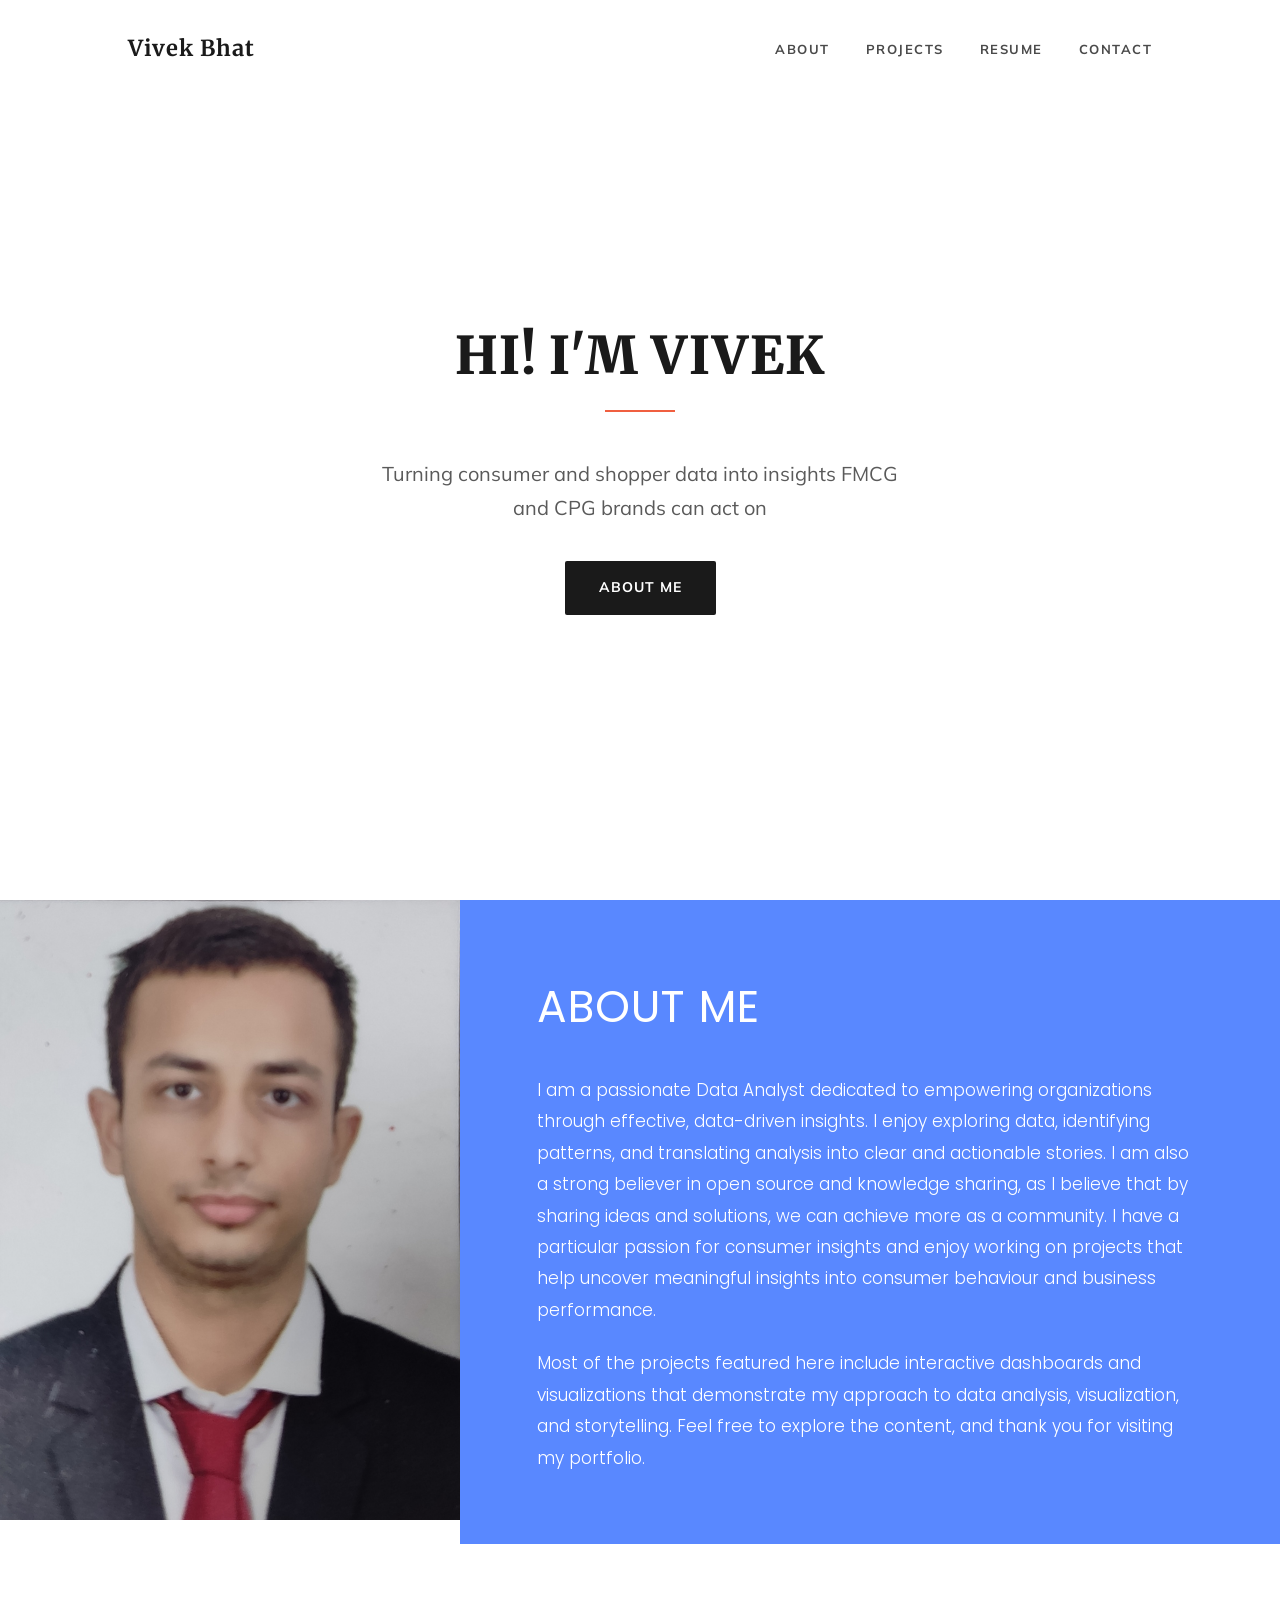
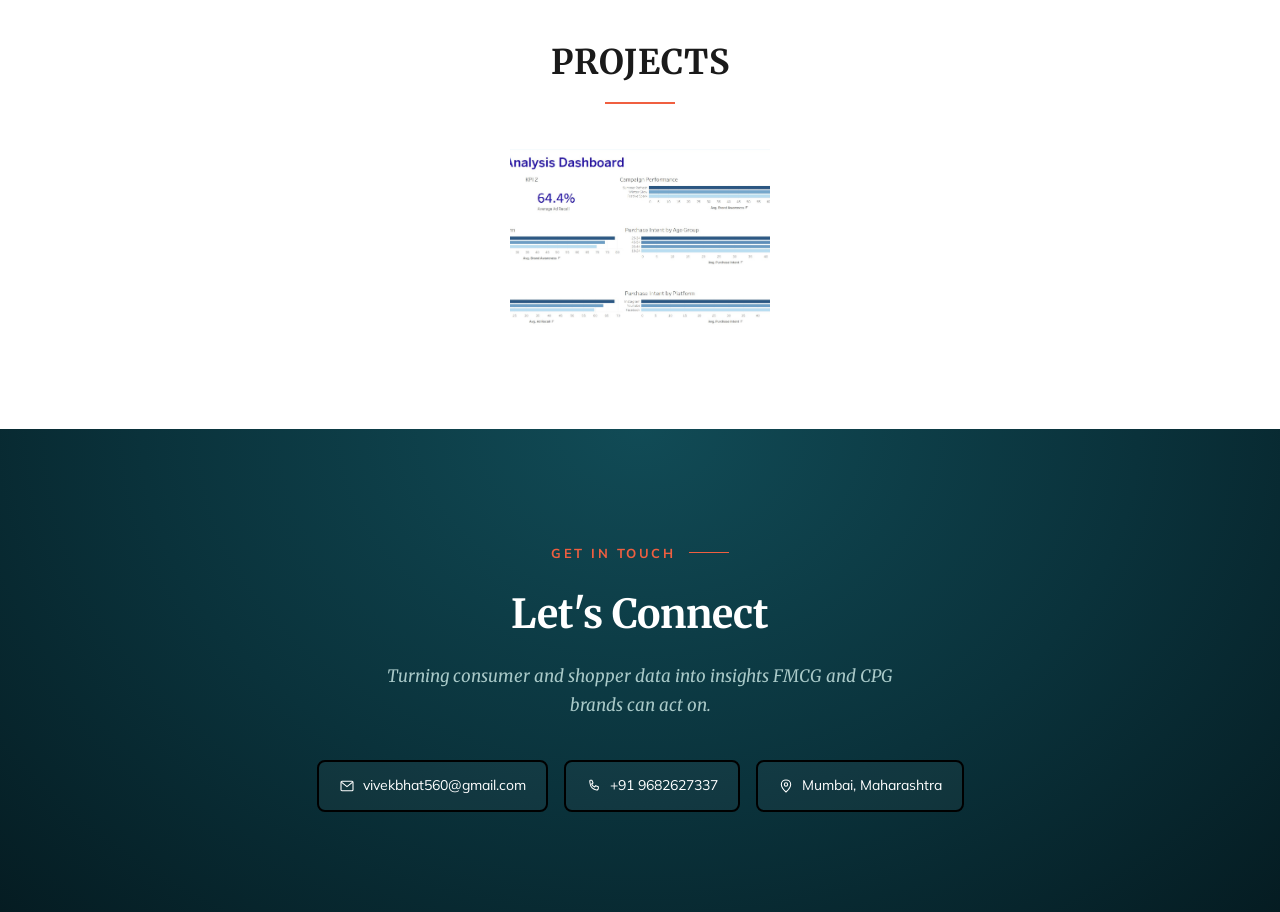
==== index.html @ b4aade39 "Add files via upload" ====
<!DOCTYPE html>
<html lang="en">
<head>
  <meta charset="UTF-8" />
  <meta name="viewport" content="width=device-width, initial-scale=1.0"/>
  <meta name="description" content="Vivek Bhat — Market Research & Consumer Insights Analyst portfolio. Shopper analytics, brand tracking and data storytelling for FMCG and CPG brands." />
  <title>Vivek Bhat | Portfolio</title>
  <link rel="stylesheet" href="style.css"/>
</head>
<body>

  <!-- PAGE 1: HERO (light) -->
  <header class="hero">
    <nav class="navbar">
        <div class="logo">Vivek Bhat</div>

        <ul class="nav-links">
            <li><a href="#about">About</a></li>
            <li><a href="#projects">Projects</a></li>
            <li><a href="Vivek_Bhat_CV.pdf" target="_blank">Resume</a></li>
            <li><a href="#contact">Contact</a></li>
        </ul>
    </nav>

    <div class="hero-content">

        <h1>HI! I'M VIVEK</h1>

        <hr class="divider hero-divider">

        <p class="description">
            Turning consumer and shopper data into insights FMCG and CPG brands can act on
        </p>

        <a href="#about" class="btn">
            About me
        </a>

    </div>

</header>

  <!-- PAGE 2: ABOUT (blue) -->
  <section id="about">
    <div class="about-container">
        <div class="about-photo">
            <img src="Images/Vivek.jpg" alt="Vivek Bhat">
        </div>
        <div class="about-text">
            <h2 class="about-heading">About me</h2>
            <p class="about-lead">
              I am a passionate Data Analyst dedicated to empowering organizations through effective, data-driven insights. I enjoy exploring data, identifying patterns, and translating analysis into clear and actionable stories. I am also a strong believer in open source and knowledge sharing, as I believe that by sharing ideas and solutions, we can achieve more as a community. I have a particular passion for consumer insights and enjoy working on projects that help uncover meaningful insights into consumer behaviour and business performance.
            </p>
            <p class="about-lead">
              Most of the projects featured here include interactive dashboards and visualizations that demonstrate my approach to data analysis, visualization, and storytelling. Feel free to explore the content, and thank you for visiting my portfolio.
            </p>
        </div>
    </div>
  </section>

  <!-- PAGE 3: PROJECTS (white) -->
  <section id="projects">
    <h2>Projects</h2>
    <hr class="divider">

    <div class="project-grid">

        <a href="brand-lift-dashboard.html" class="project-tile">
            <img src="Images/brand-lift-dashboard.jpg" alt="Brand Lift Analysis Dashboard">
            <div class="project-tile-overlay">
                <p class="tile-eyebrow">Consumer Insights</p>
                <h3>Brand Lift<br>Analysis Dashboard</h3>
            </div>
        </a>

    </div>

  </section>

  <!-- PAGE 4: CONTACT (dark teal) -->
  <section id="contact" class="contact-section">
    <p class="contact-eyebrow">Get in touch</p>
    <h2 class="contact-heading">Let's Connect</h2>
    <p class="contact-tagline">Turning consumer and shopper data into insights FMCG and CPG brands can act on.</p>

    <div class="contact-cards">
        <a class="contact-card" href="mailto:vivekbhat560@gmail.com">
            <svg width="16" height="16" viewBox="0 0 24 24" fill="none" xmlns="http://www.w3.org/2000/svg">
                <path d="M3 6.5C3 5.67157 3.67157 5 4.5 5H19.5C20.3284 5 21 5.67157 21 6.5V17.5C21 18.3284 20.3284 19 19.5 19H4.5C3.67157 19 3 18.3284 3 17.5V6.5Z" stroke="currentColor" stroke-width="1.6"/>
                <path d="M4 6.5L12 13L20 6.5" stroke="currentColor" stroke-width="1.6" stroke-linecap="round" stroke-linejoin="round"/>
            </svg>
            vivekbhat560@gmail.com
        </a>
        <a class="contact-card" href="tel:+919682627337">
            <svg width="16" height="16" viewBox="0 0 24 24" fill="none" xmlns="http://www.w3.org/2000/svg">
                <path d="M6.5 3.5H9L10.5 7.5L8.5 9C9.2 11 11 12.8 13 13.5L14.5 11.5L18.5 13V15.5C18.5 16.9 17.3 18 16 17.9C10.7 17.5 6.5 13.3 6.1 8C6 6.7 5.1 3.5 6.5 3.5Z" stroke="currentColor" stroke-width="1.6" stroke-linejoin="round"/>
            </svg>
            +91 9682627337
        </a>
        <div class="contact-card">
            <svg width="16" height="16" viewBox="0 0 24 24" fill="none" xmlns="http://www.w3.org/2000/svg">
                <path d="M12 21C12 21 19 14.75 19 9.75C19 5.75 15.87 3 12 3C8.13 3 5 5.75 5 9.75C5 14.75 12 21 12 21Z" stroke="currentColor" stroke-width="1.6" stroke-linejoin="round"/>
                <circle cx="12" cy="9.75" r="2.5" stroke="currentColor" stroke-width="1.6"/>
            </svg>
            Mumbai, Maharashtra
        </div>
    </div>
  </section>

</body>
</html>
---- style.css ----
/* Google Fonts */
@import url('https://fonts.googleapis.com/css2?family=Merriweather:ital,wght@0,700;0,900;1,700&family=Muli:wght@300;400;600;700;800&family=Poppins:wght@300;400;500;600;700&display=swap');

:root{
    --coral:#F05F40;
    --coral-dark:#d8492c;
    --about-blue:#5988FF;
    --about-blue-dark:#4a78ee;
    --ink:#1a1a1a;
    --text-muted:#5a5a5a;
}

*{
    margin:0;
    padding:0;
    box-sizing:border-box;
    font-family:'Muli', sans-serif;
    scroll-behavior:smooth;
}

body{
    background:#ffffff;
    color:#3a3a3a;
    line-height:1.7;
}

/* ============ PAGE 1: HERO (light) ============ */

.hero{
    min-height:100vh;
    background:#ffffff;
    display:flex;
    flex-direction:column;
    align-items:center;
    justify-content:center;
    padding:120px 10% 80px;
    position:relative;
    text-align:center;
}

.navbar{
    position:absolute;
    top:30px;
    left:10%;
    right:10%;

    display:flex;
    justify-content:space-between;
    align-items:center;
}

.logo{
    font-family:'Merriweather', serif;
    font-size:22px;
    font-weight:700;
    color:var(--ink);
    letter-spacing:1px;
    text-decoration:none;
}

.nav-links{
    list-style:none;
    display:flex;
    gap:36px;
}

.nav-links a{
    color:#4a4a4a;
    text-decoration:none;
    text-transform:uppercase;
    font-size:13px;
    letter-spacing:1.5px;
    font-weight:700;
    transition:.3s;
    border-bottom:2px solid transparent;
    padding-bottom:4px;
}

.nav-links a:hover{
    color:var(--ink);
    border-bottom:2px solid var(--coral);
}

.hero-content{
    max-width:700px;
    display:flex;
    flex-direction:column;
    align-items:center;
}

.hero h1{
    font-family:'Merriweather', serif;
    font-size:52px;
    line-height:1.2;
    margin-bottom:22px;
    color:var(--ink);
    font-weight:900;
    letter-spacing:1px;
}

.hero-divider{
    margin:0 auto 28px;
}

.description{
    font-size:20px;
    color:var(--text-muted);
    margin-bottom:36px;
    max-width:520px;
}

.btn{
    background:var(--ink);
    color:#fff;
    text-decoration:none;
    padding:15px 34px;
    border-radius:2px;
    font-weight:700;
    text-transform:uppercase;
    font-size:14px;
    letter-spacing:1px;
    transition:.3s;
    display:inline-block;
}

.btn:hover{
    background:var(--coral);
}

@media(max-width:768px){
    .hero h1{ font-size:36px; }
    .nav-links{ display:none; }
}

/* Sections shared */

section{
    max-width:900px;
    margin:auto;
    padding:90px 10%;
    scroll-margin-top:30px;
    text-align:center;
}

h2{
    font-family:'Merriweather', serif;
    font-size:34px;
    margin-bottom:10px;
    text-transform:uppercase;
    letter-spacing:1px;
}

.divider{
    border:none;
    border-top:2px solid var(--coral);
    width:70px;
    margin:0 auto 45px;
}

.divider-light{
    border-top:2px solid #ffffff;
}

section p,
section li{
    color:var(--text-muted);
    font-size:18px;
}

ul{
    padding-left:20px;
}

/* ============ PAGE 2: ABOUT (blue) ============ */

#about{
    background:#ffffff;
    max-width:100%;
    padding:0;
}

.about-container{
    display:flex;
    align-items:flex-start;
    max-width:1300px;
    margin:0 auto;
    padding:0;
    gap:0;
    text-align:left;
}

.about-photo{
    flex:1 1 42%;
    max-width:460px;
    height:620px;
    min-width:0;
    overflow:hidden;
}

.about-photo img{
    width:100%;
    height:100%;
    object-fit:cover;
    object-position:center 25%;
    display:block;
}

.about-text{
    flex:1 1 58%;
    min-height:620px;
    background:var(--about-blue);
    display:flex;
    flex-direction:column;
    justify-content:center;
    padding:70px 6%;
}

h2, #about h2{
    color:var(--ink);
}

#about h2.about-heading{
    font-family:'Poppins', sans-serif;
    font-weight:400;
    font-size:44px;
    color:#ffffff;
    margin-bottom:30px;
}

#about .about-lead{
    max-width:none;
    margin:0 0 22px;
    font-family:'Poppins', sans-serif;
    font-weight:300;
    font-size:17px;
    line-height:1.85;
    color:#ffffff;
    text-align:left;
}

#about .about-lead:last-child{
    margin-bottom:0;
}

@media(max-width:900px){
    .about-container{
        flex-direction:column;
        text-align:center;
    }
    .about-photo{
        max-width:100%;
        width:100%;
        height:340px;
    }
    .about-text{
        min-height:0;
        padding:60px 8%;
        align-items:center;
        text-align:center;
    }
    #about .about-lead{
        text-align:center;
    }
    .divider-light{
        margin:0 auto 30px;
    }
}

/* ============ PAGE 3: PROJECTS (white) ============ */

#projects{
    background:#ffffff;
}

.project-grid{
    display:flex;
    flex-wrap:wrap;
    gap:22px;
    justify-content:center;
    max-width:1200px;
    margin:0 auto;
}

.project-tile{
    position:relative;
    width:260px;
    height:190px;
    overflow:hidden;
    display:block;
    text-decoration:none;
    background:#f2f2f2;
}

.project-tile img{
    width:100%;
    height:100%;
    object-fit:cover;
    display:block;
    transition:.35s;
}

.project-tile:hover img{
    transform:scale(1.06);
    filter:brightness(.55);
}

.project-tile-overlay{
    position:absolute;
    inset:0;
    display:flex;
    flex-direction:column;
    align-items:center;
    justify-content:center;
    text-align:center;
    padding:15px;
    opacity:0;
    transition:.35s;
    background:rgba(240,95,64,.55);
}

.project-tile:hover .project-tile-overlay{
    opacity:1;
}

.tile-eyebrow{
    color:#ffffff;
    text-transform:uppercase;
    letter-spacing:1px;
    font-size:12px;
    font-weight:700;
    margin-bottom:8px;
}

.project-tile-overlay h3{
    color:#ffffff;
    font-family:'Muli', sans-serif;
    font-size:16px;
    font-weight:800;
    line-height:1.35;
}

/* ============ PAGE 4: CONTACT (dark teal) ============ */

#contact.contact-section{
    background:radial-gradient(ellipse at top, #114b56 0%, #0a323b 55%, #051c22 100%);
    max-width:100%;
    padding:110px 8% 100px;
    text-align:center;
}

.contact-eyebrow{
    display:inline-flex;
    align-items:center;
    gap:14px;
    color:var(--coral);
    font-family:'Muli', sans-serif;
    font-weight:700;
    font-size:13px;
    letter-spacing:2.5px;
    text-transform:uppercase;
    margin-bottom:16px;
}

.contact-eyebrow::after{
    content:'';
    width:40px;
    height:1px;
    background:var(--coral);
    display:inline-block;
}

.contact-heading{
    font-family:'Merriweather', serif;
    font-weight:700;
    font-size:40px;
    text-transform:none;
    letter-spacing:0;
    color:#ffffff;
    margin-bottom:14px;
}

.contact-tagline{
    font-family:'Merriweather', serif;
    font-style:italic;
    font-weight:400;
    font-size:17px;
    color:#a9c9c8;
    max-width:560px;
    margin:0 auto 40px;
}

.contact-cards{
    display:flex;
    justify-content:center;
    gap:16px;
    flex-wrap:wrap;
}

.contact-card{
    display:inline-flex;
    align-items:center;
    gap:8px;
    padding:12px 20px;
    border:2px solid #000000;
    border-radius:8px;
    background:rgba(255,255,255,.03);
    color:#ffffff;
    font-family:'Muli', sans-serif;
    font-size:14px;
    text-decoration:none;
    transition:.25s;
}

.contact-card svg{
    width:16px;
    height:16px;
    flex-shrink:0;
    color:#ffffff;
}

.contact-card:hover{
    background:rgba(255,255,255,.09);
    border-color:#000000;
}

@media(max-width:600px){
    .contact-heading{ font-size:32px; }
    .contact-cards{ flex-direction:column; align-items:center; }
}

/* ============ PROJECT DETAIL PAGE (coral) ============ */

.project-page{
    background:var(--coral);
}

.project-navbar{
    position:static;
    padding:30px 8% 0;
}

.project-navbar .logo{
    color:#ffffff;
    font-family:'Muli', sans-serif;
    font-weight:800;
    letter-spacing:1px;
}

.project-navbar .nav-links a{
    color:#ffffff;
}

.project-navbar .nav-links a:hover{
    color:#ffffff;
    border-bottom:2px solid #ffffff;
}

.project-detail{
    max-width:1200px;
    margin:0 auto;
    padding:60px 8% 100px;
}

.project-detail-grid{
    display:flex;
    gap:70px;
    align-items:flex-start;
}

.project-detail-text{
    flex:1.3;
}

.project-title{
    font-family:'Merriweather', serif;
    font-style:italic;
    font-weight:700;
    font-size:42px;
    color:#ffffff;
    margin-bottom:35px;
}

.project-detail-text h2{
    color:#ffffff;
    font-family:'Muli', sans-serif;
    font-size:20px;
    font-weight:800;
    text-align:left;
    letter-spacing:1px;
    margin:35px 0 14px;
}

.project-detail-text h2:first-of-type{
    margin-top:0;
}

.project-detail-text p{
    color:#ffffff;
    opacity:.95;
    font-size:17px;
    line-height:1.85;
    text-align:left;
}

.project-tools{
    list-style:disc;
    padding-left:22px;
    margin-top:6px;
}

.project-tools li{
    color:#ffffff;
    opacity:.95;
    font-size:16px;
    margin-bottom:6px;
}

.btn-light-outline{
    margin-top:30px;
    background:transparent;
    border:2px solid #ffffff;
    color:#ffffff;
}

.btn-light-outline:hover{
    background:#ffffff;
    color:var(--coral-dark);
}

.project-detail-media{
    flex:1;
}

.project-detail-media figure{
    margin:0 0 30px;
}

.project-detail-media img{
    width:100%;
    border:6px solid rgba(255,255,255,.5);
    box-shadow:0 20px 40px rgba(0,0,0,.25);
    display:block;
}

.project-detail-media figcaption{
    text-align:center;
    color:#ffffff;
    font-weight:700;
    margin-top:12px;
    font-size:16px;
}

@media(max-width:900px){
    .project-detail-grid{
        flex-direction:column;
    }
}
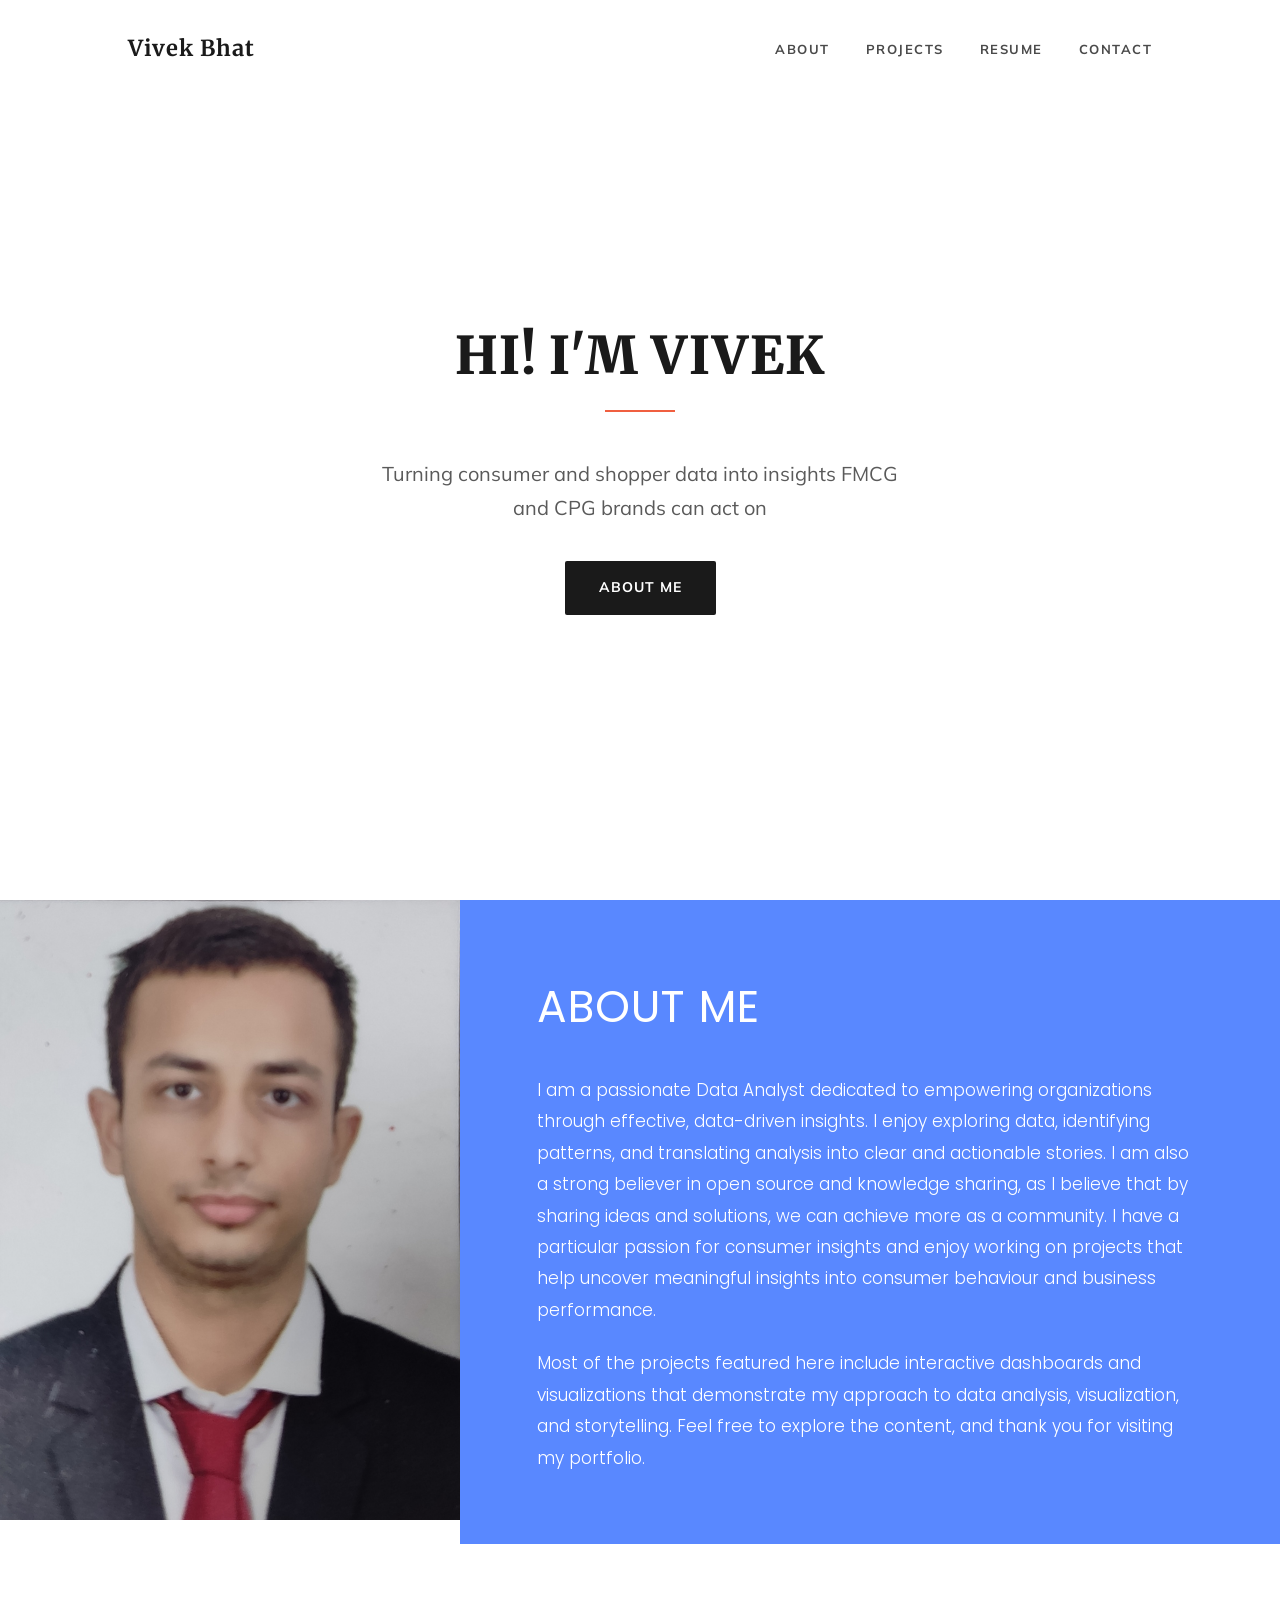
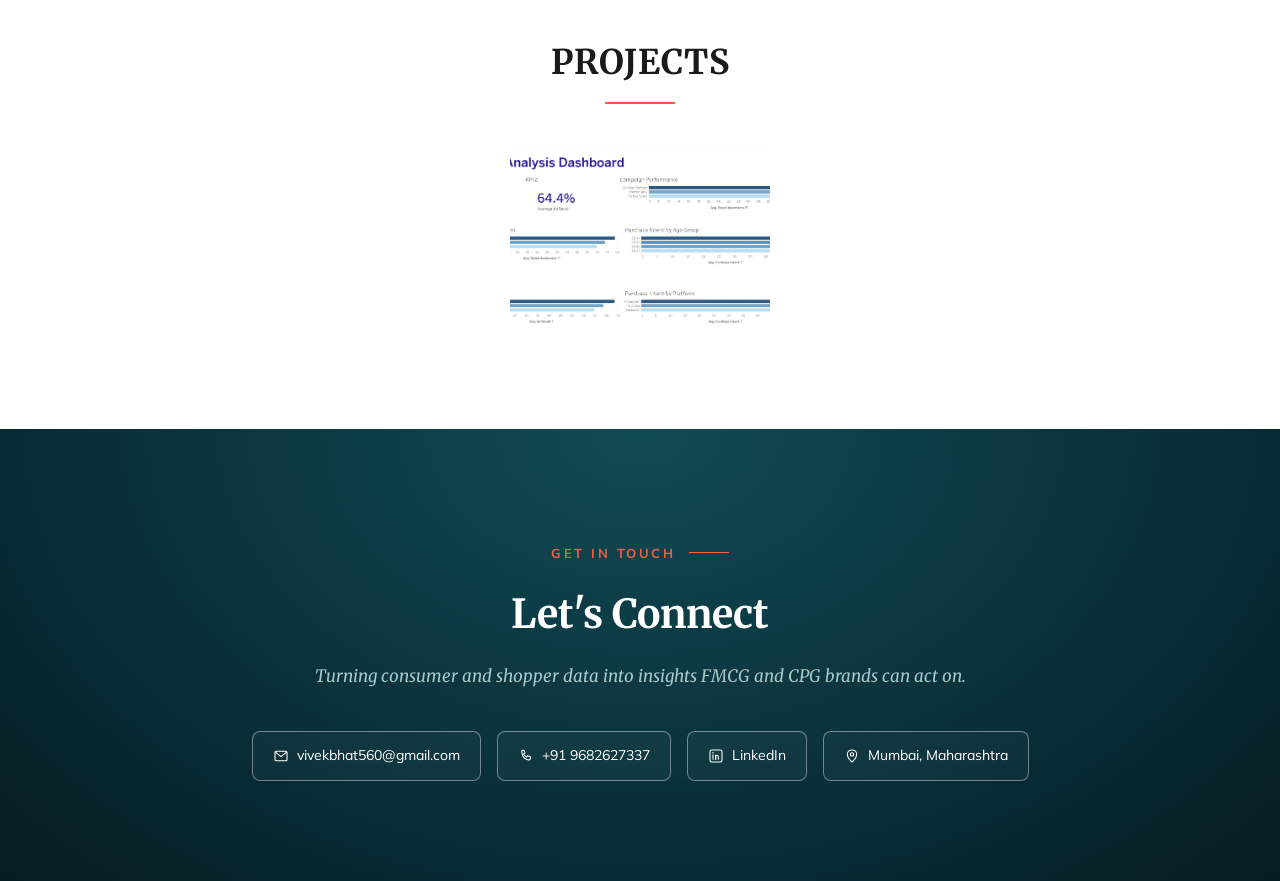
==== commit 5b9fcfdf: "Add files via upload" ====
--- a/index.html
+++ b/index.html
@@ -98,6 +98,16 @@
             </svg>
             +91 9682627337
         </a>
+        <a class="contact-card" href="https://www.linkedin.com/in/vivek-b-a08953188/" target="_blank" rel="noopener">
+            <svg width="16" height="16" viewBox="0 0 24 24" fill="none" xmlns="http://www.w3.org/2000/svg">
+                <rect x="3" y="3" width="18" height="18" rx="2.5" stroke="currentColor" stroke-width="1.6"/>
+                <path d="M7.5 10V17" stroke="currentColor" stroke-width="1.6" stroke-linecap="round"/>
+                <circle cx="7.5" cy="7" r="1.1" fill="currentColor"/>
+                <path d="M11.5 17V13.2C11.5 11.9 12.3 11 13.5 11C14.7 11 15.5 11.8 15.5 13.2V17" stroke="currentColor" stroke-width="1.6" stroke-linecap="round"/>
+                <path d="M11.5 17V10.5" stroke="currentColor" stroke-width="1.6" stroke-linecap="round"/>
+            </svg>
+            LinkedIn
+        </a>
         <div class="contact-card">
             <svg width="16" height="16" viewBox="0 0 24 24" fill="none" xmlns="http://www.w3.org/2000/svg">
                 <path d="M12 21C12 21 19 14.75 19 9.75C19 5.75 15.87 3 12 3C8.13 3 5 5.75 5 9.75C5 14.75 12 21 12 21Z" stroke="currentColor" stroke-width="1.6" stroke-linejoin="round"/>
--- a/style.css
+++ b/style.css
@@ -385,7 +385,7 @@
     font-weight:400;
     font-size:17px;
     color:#a9c9c8;
-    max-width:560px;
+    white-space:nowrap;
     margin:0 auto 40px;
 }
 
@@ -401,7 +401,7 @@
     align-items:center;
     gap:8px;
     padding:12px 20px;
-    border:2px solid #000000;
+    border:1px solid rgba(255,255,255,.4);
     border-radius:8px;
     background:rgba(255,255,255,.03);
     color:#ffffff;
@@ -419,12 +419,13 @@
 }
 
 .contact-card:hover{
-    background:rgba(255,255,255,.09);
-    border-color:#000000;
+    background:rgba(255,255,255,.1);
+    border-color:rgba(255,255,255,.7);
 }
 
 @media(max-width:600px){
     .contact-heading{ font-size:32px; }
+    .contact-tagline{ white-space:normal; font-size:15px; }
     .contact-cards{ flex-direction:column; align-items:center; }
 }
 
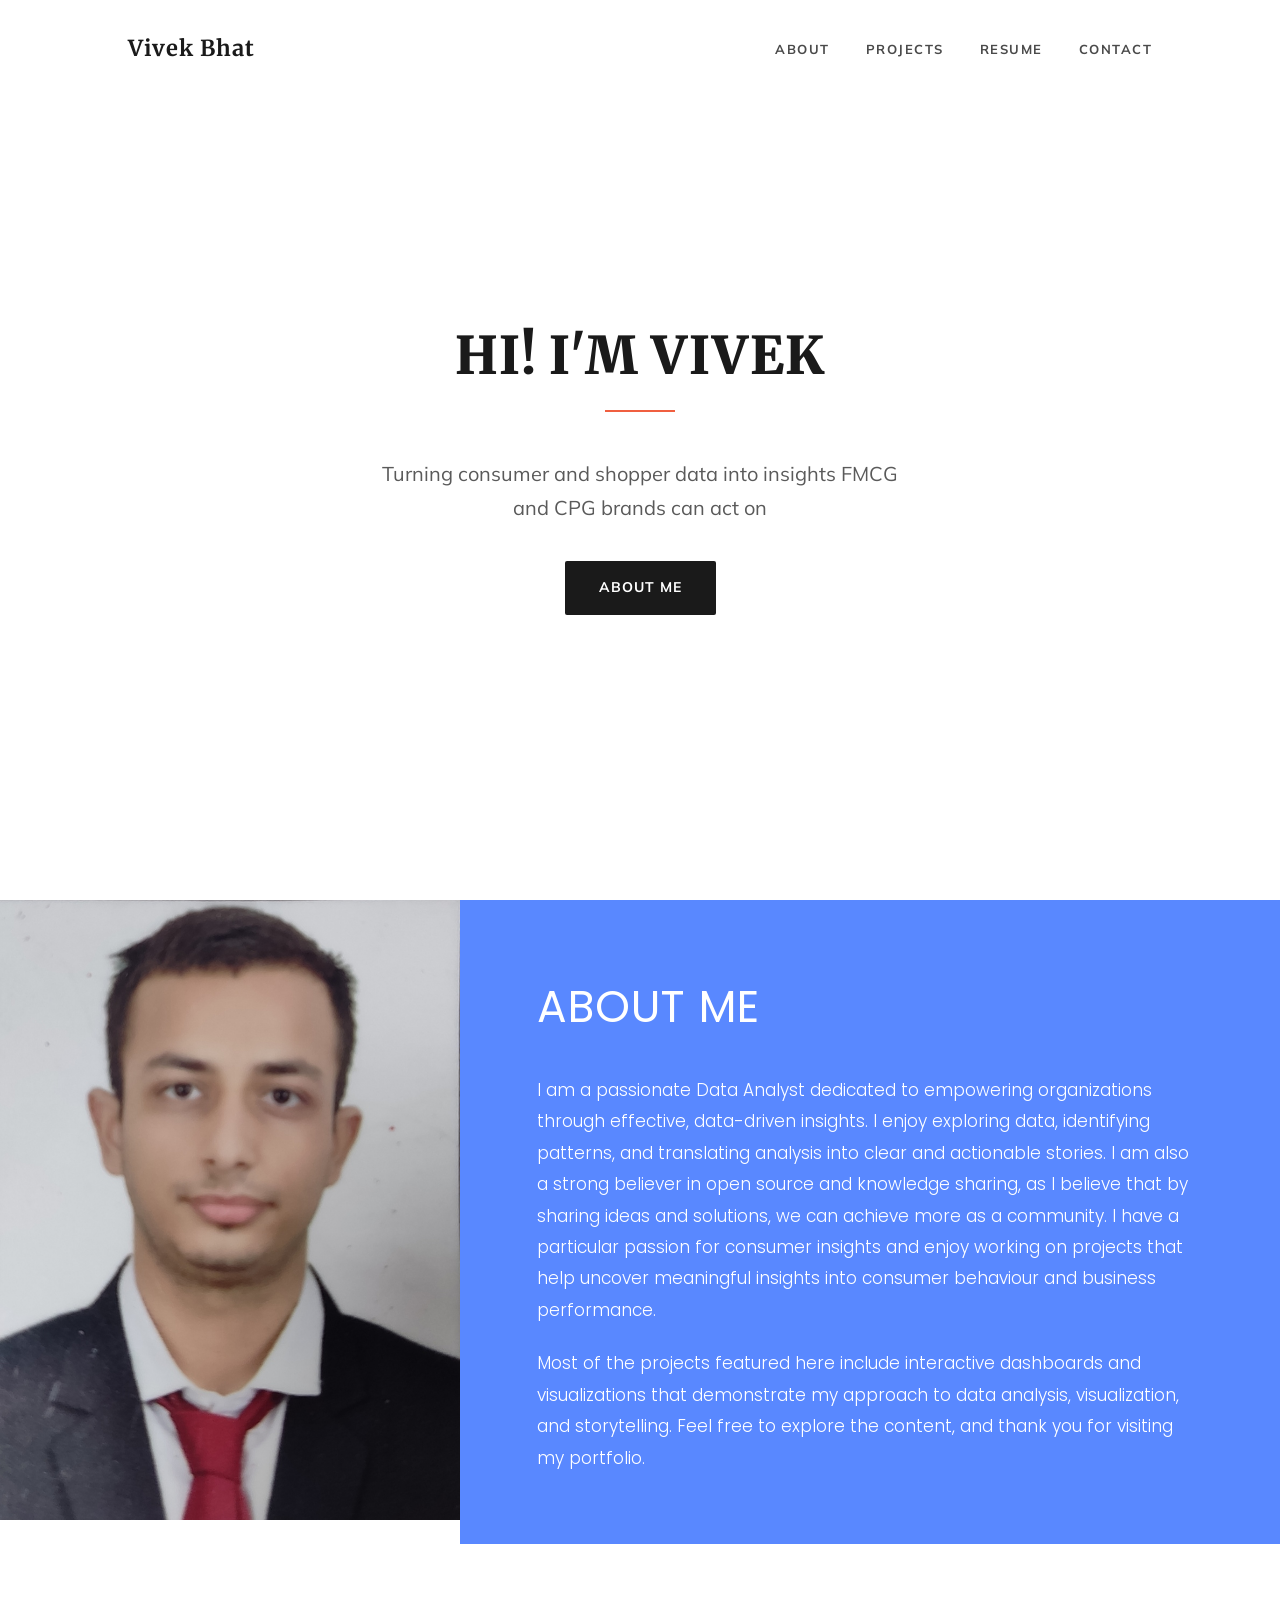
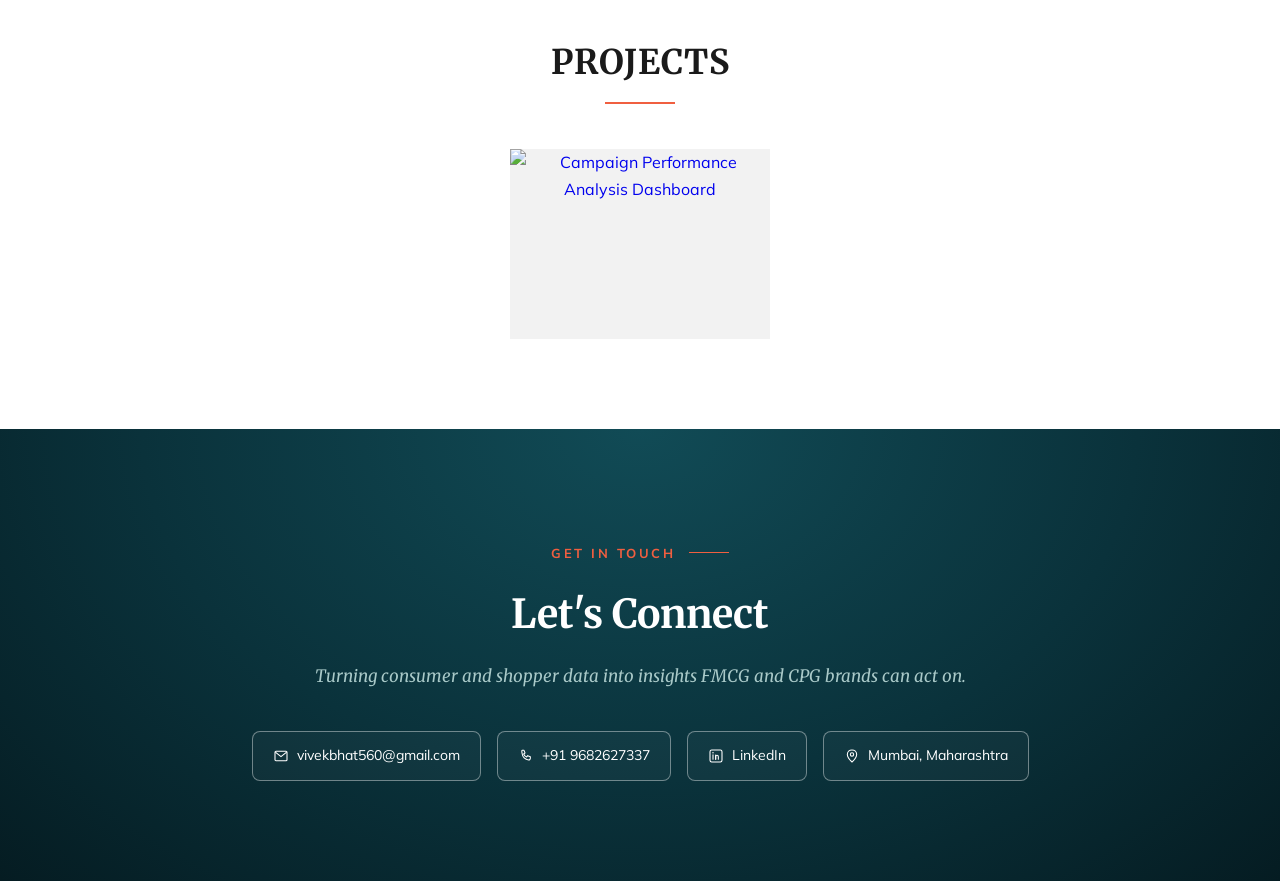
==== commit 0c794f11: "Add files via upload" ====
--- a/index.html
+++ b/index.html
@@ -67,7 +67,7 @@
     <div class="project-grid">
 
         <a href="brand-lift-dashboard.html" class="project-tile">
-            <img src="Images/brand-lift-dashboard.jpg" alt="Brand Lift Analysis Dashboard">
+            <img src="Images/campaign-performance-analysis.png" alt="Campaign Performance Analysis Dashboard">
             <div class="project-tile-overlay">
                 <p class="tile-eyebrow">Consumer Insights</p>
                 <h3>Brand Lift<br>Analysis Dashboard</h3>
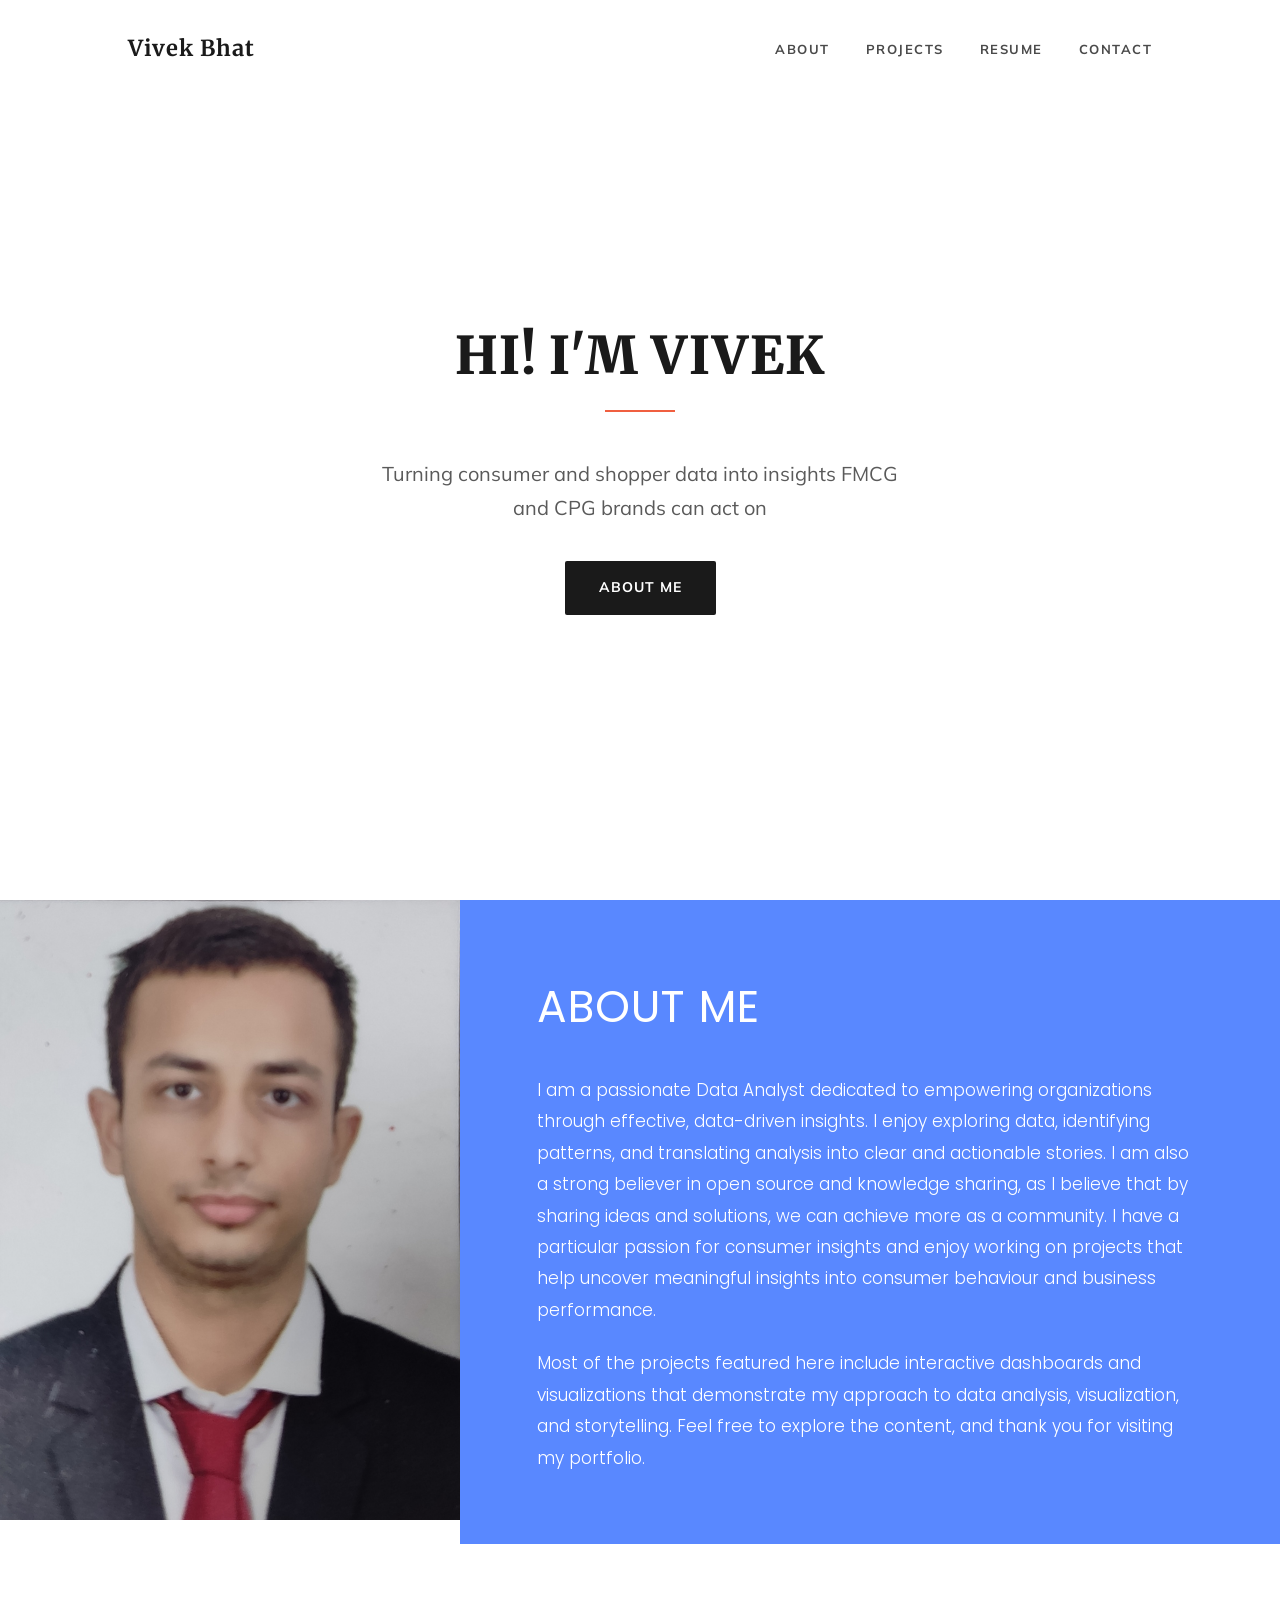
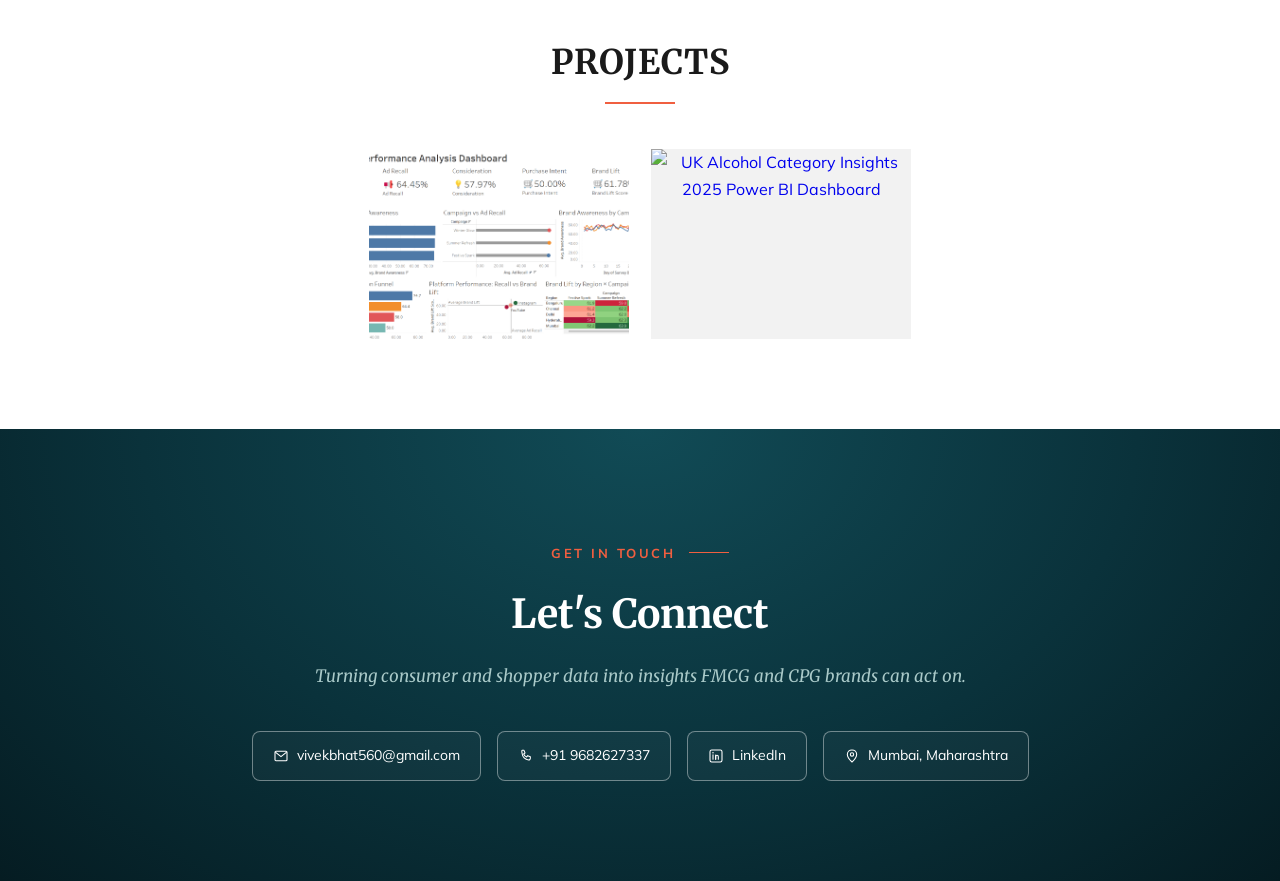
==== commit b217a4ab: "Add files via upload" ====
--- a/index.html
+++ b/index.html
@@ -74,6 +74,14 @@
             </div>
         </a>
 
+        <a href="shopper-insights-dashboard.html" class="project-tile">
+            <img src="Images/shopper-insights-dashboard.png" alt="UK Alcohol Category Insights 2025 Power BI Dashboard">
+            <div class="project-tile-overlay">
+                <p class="tile-eyebrow">Shopper Analytics</p>
+                <h3>Shopper Insights<br>Dashboard</h3>
+            </div>
+        </a>
+
     </div>
 
   </section>
--- a/style.css
+++ b/style.css
@@ -516,6 +516,14 @@
     margin-bottom:6px;
 }
 
+.project-note{
+    margin-top:24px;
+    font-size:14px;
+    line-height:1.7;
+    opacity:.8;
+    font-style:italic;
+}
+
 .btn-light-outline{
     margin-top:30px;
     background:transparent;
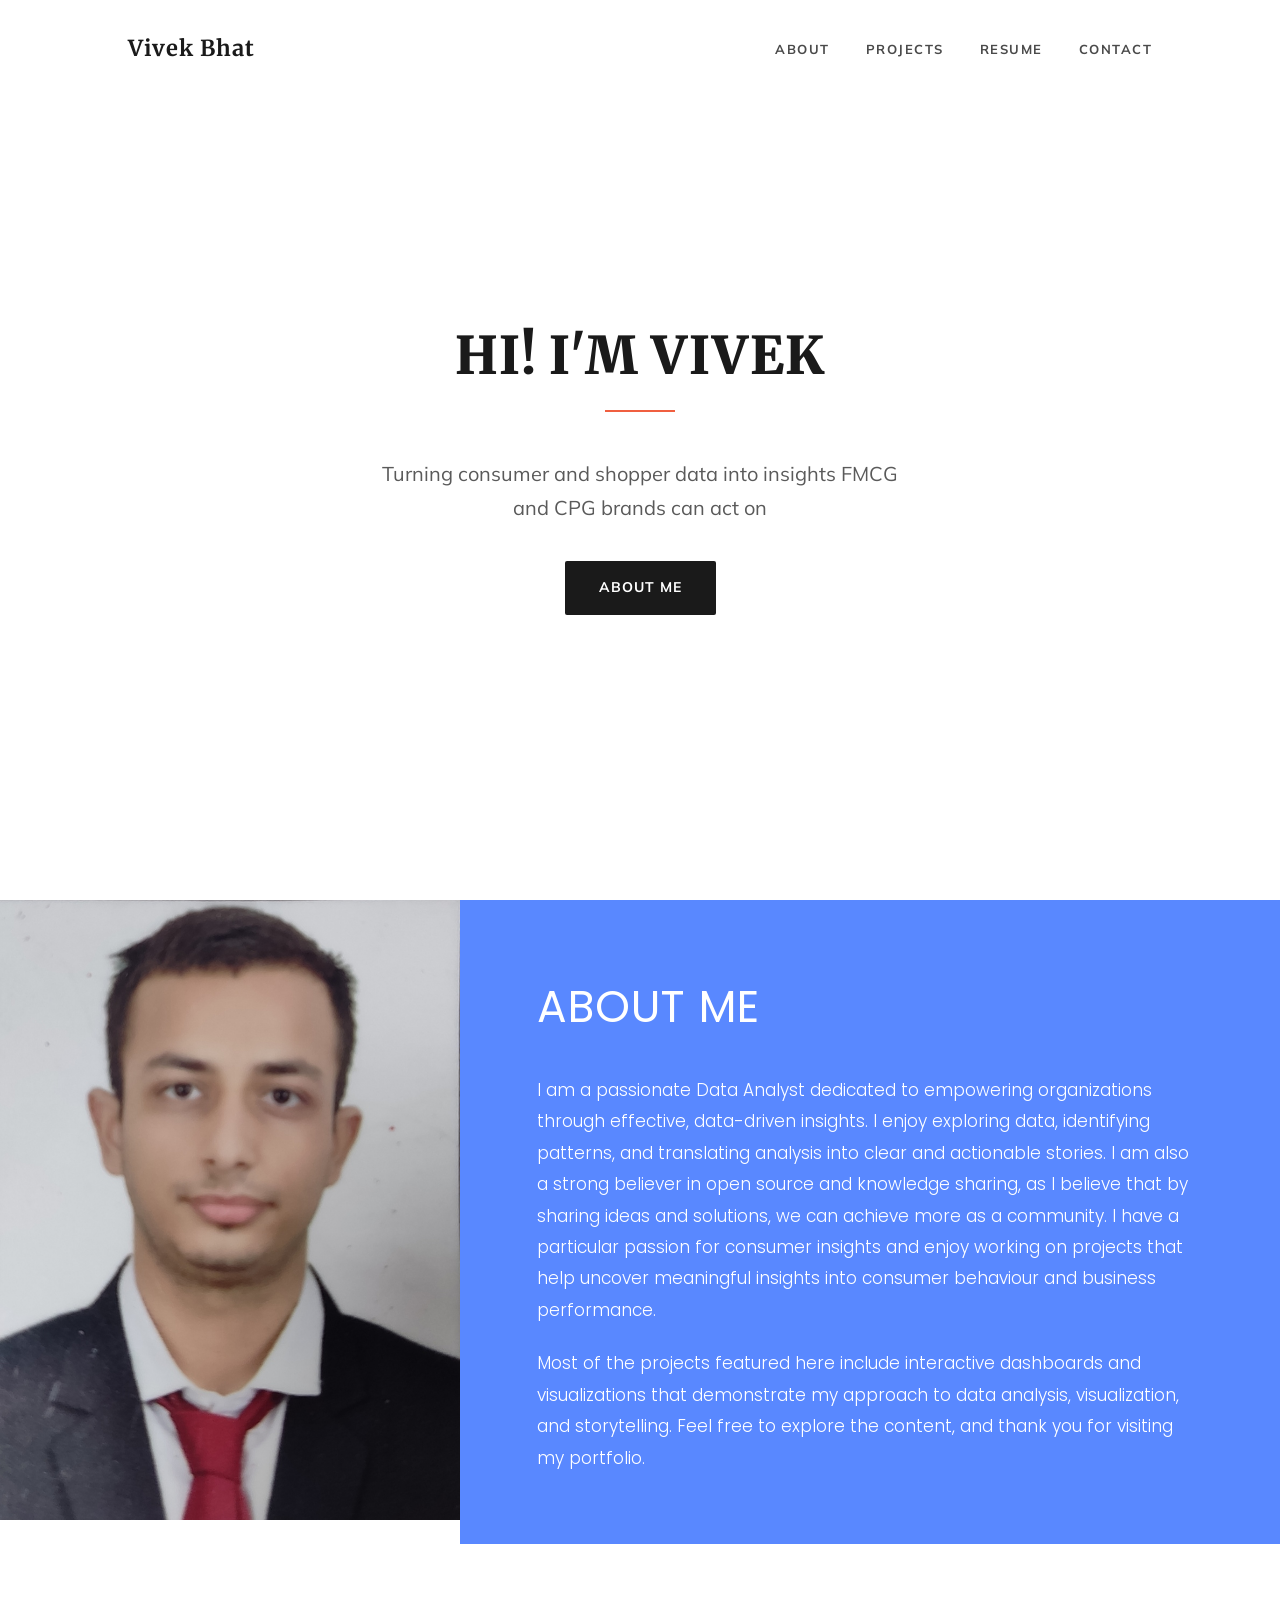
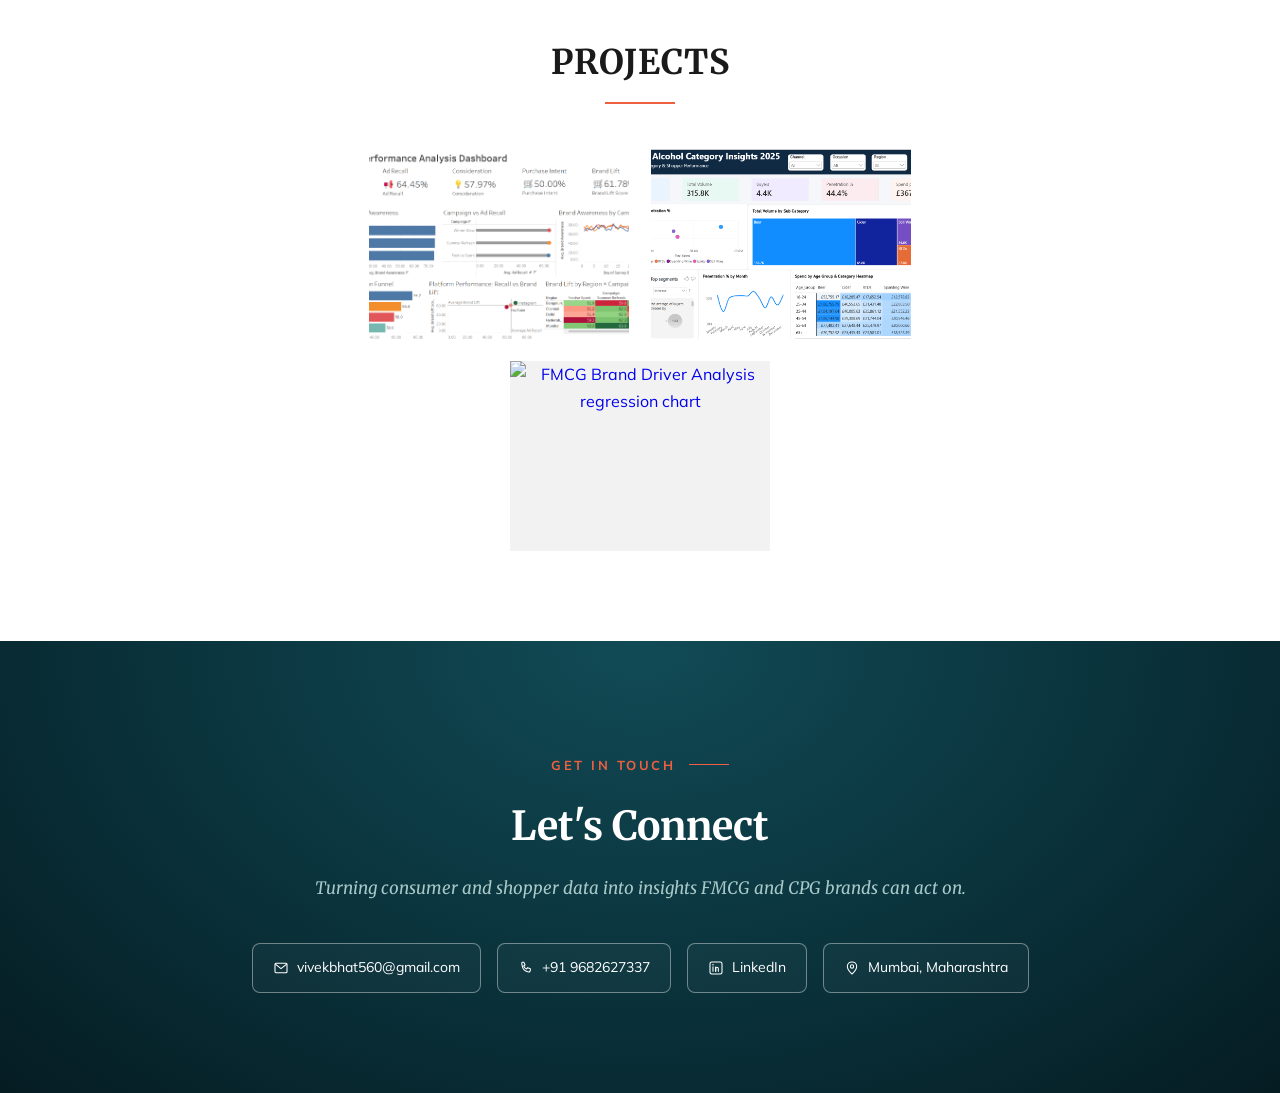
==== commit 575370af: "Add files via upload" ====
--- a/index.html
+++ b/index.html
@@ -82,6 +82,14 @@
             </div>
         </a>
 
+        <a href="fmcg-brand-driver-analysis.html" class="project-tile">
+            <img src="Images/fmcg-brand-driver-analysis.png" alt="FMCG Brand Driver Analysis regression chart">
+            <div class="project-tile-overlay">
+                <p class="tile-eyebrow">Consumer Insights</p>
+                <h3>FMCG Brand<br>Driver Analysis</h3>
+            </div>
+        </a>
+
     </div>
 
   </section>
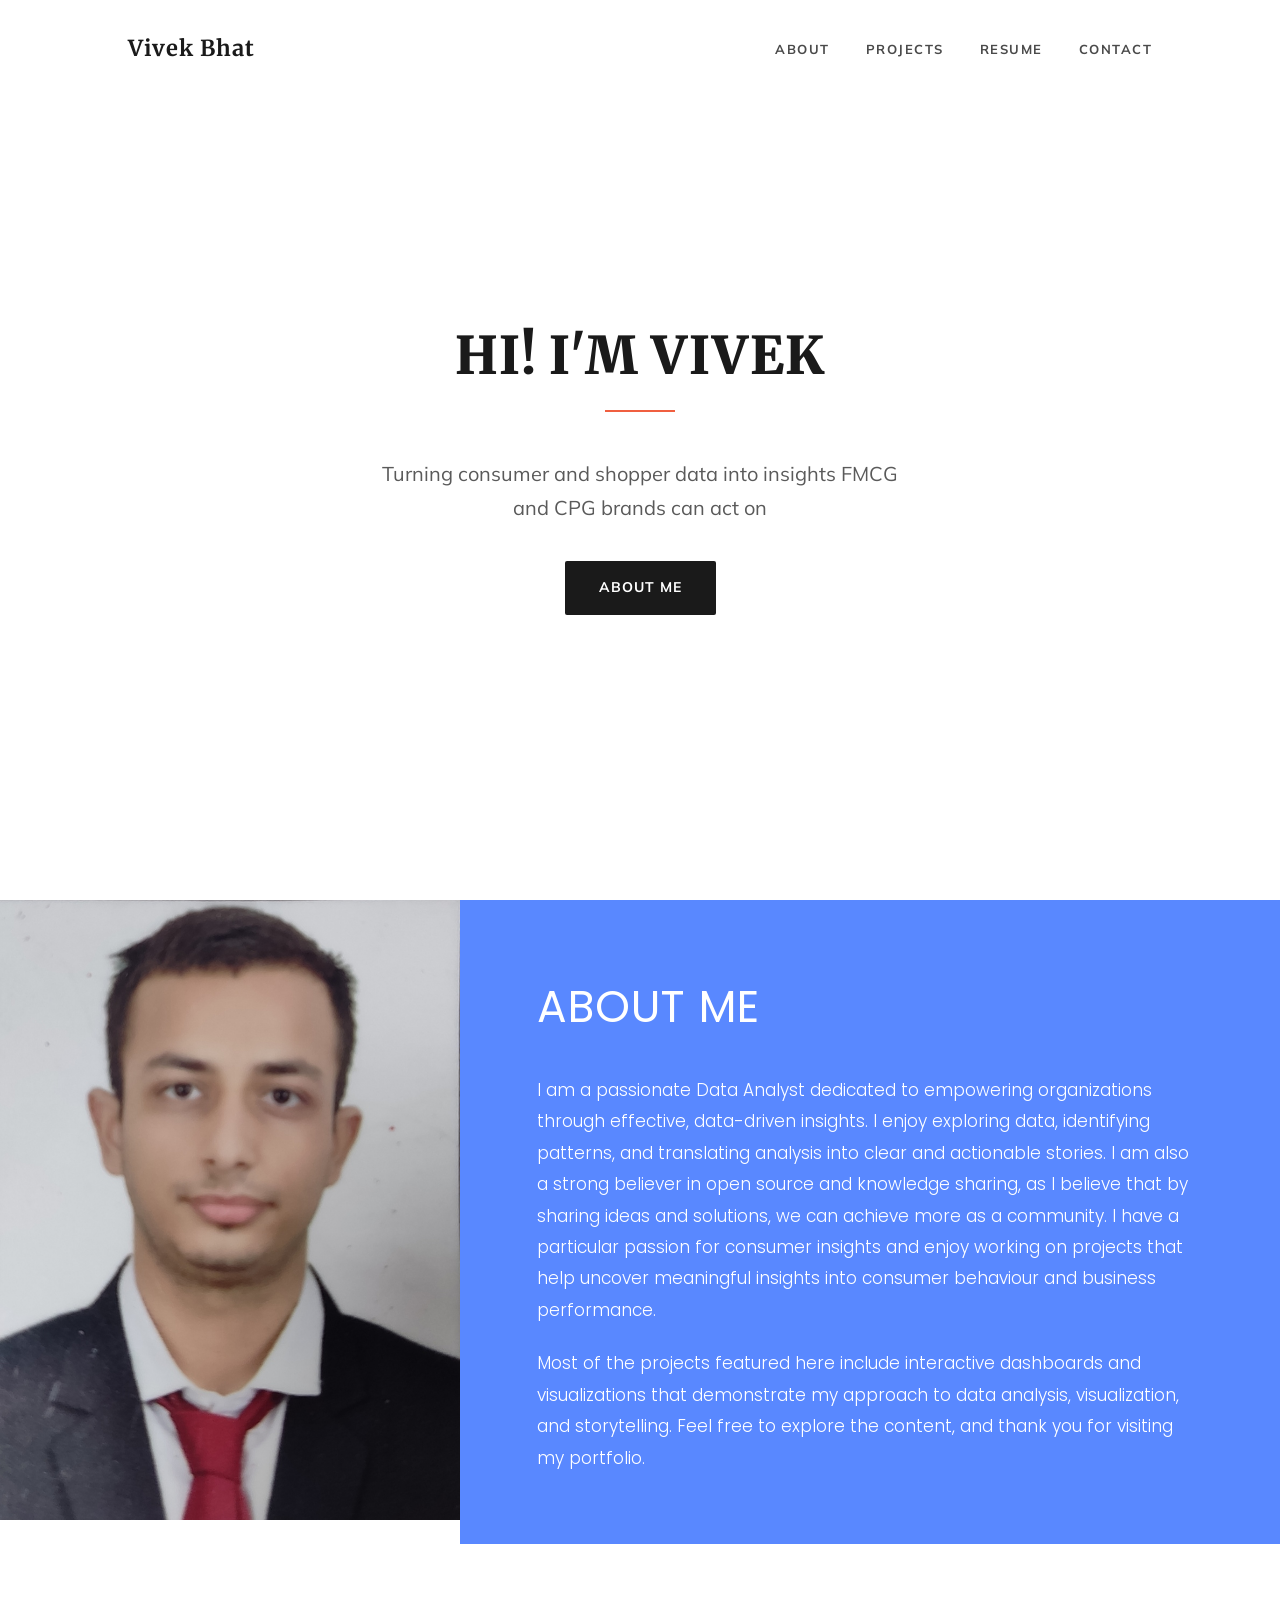
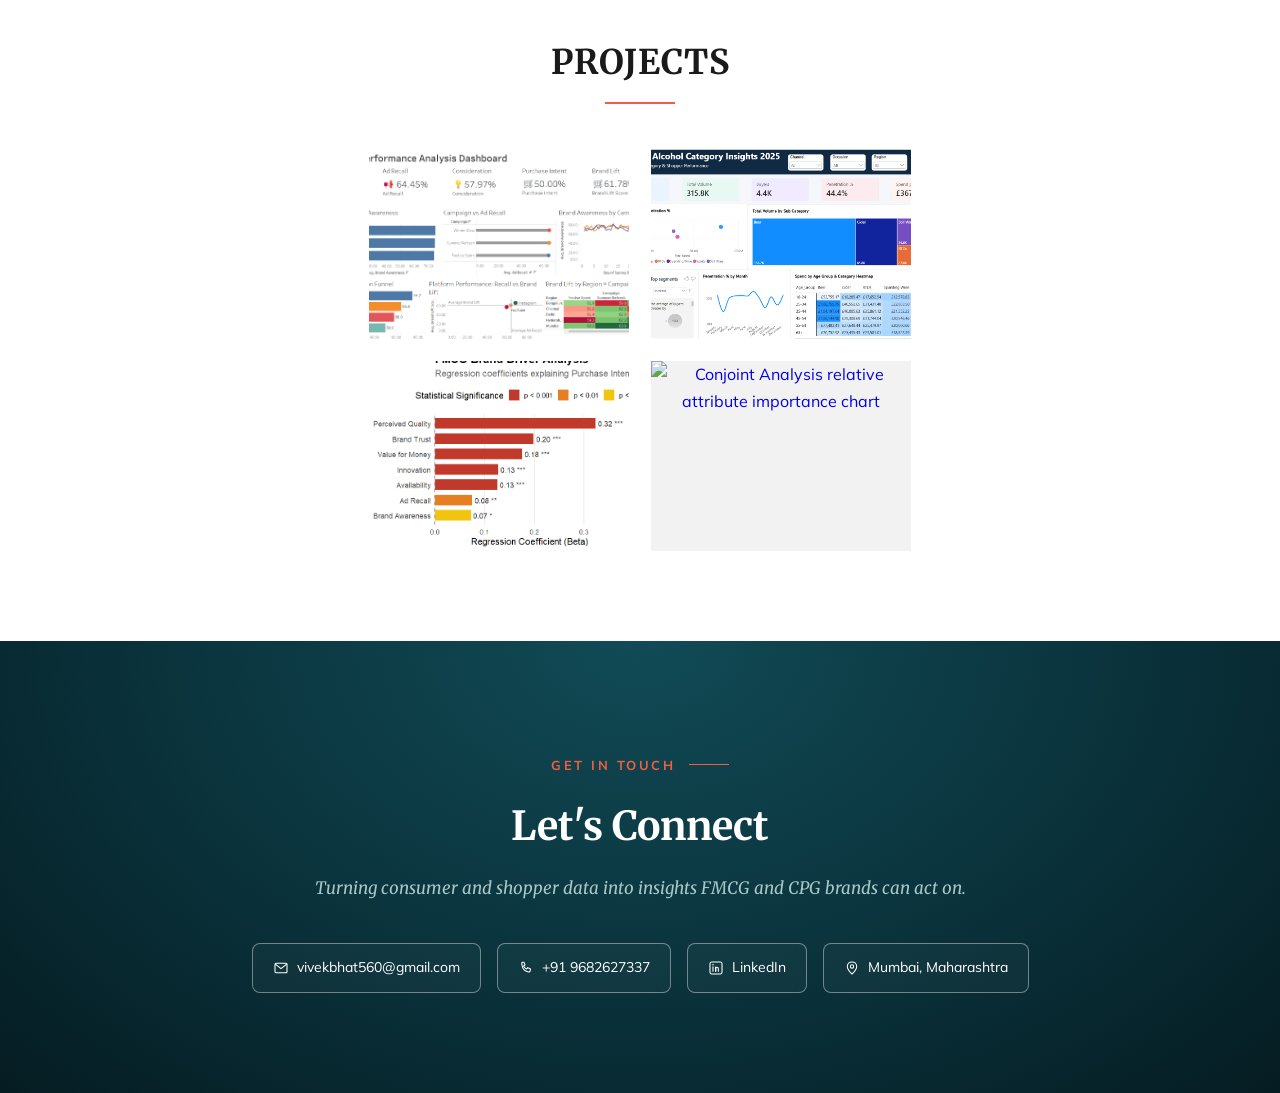
==== commit 4a909853: "Add files via upload" ====
--- a/index.html
+++ b/index.html
@@ -90,6 +90,14 @@
             </div>
         </a>
 
+        <a href="conjoint-analysis.html" class="project-tile">
+            <img src="Images/conjoint-relative-importance.png" alt="Conjoint Analysis relative attribute importance chart">
+            <div class="project-tile-overlay">
+                <p class="tile-eyebrow">Consumer Insights</p>
+                <h3>Conjoint<br>Analysis</h3>
+            </div>
+        </a>
+
     </div>
 
   </section>
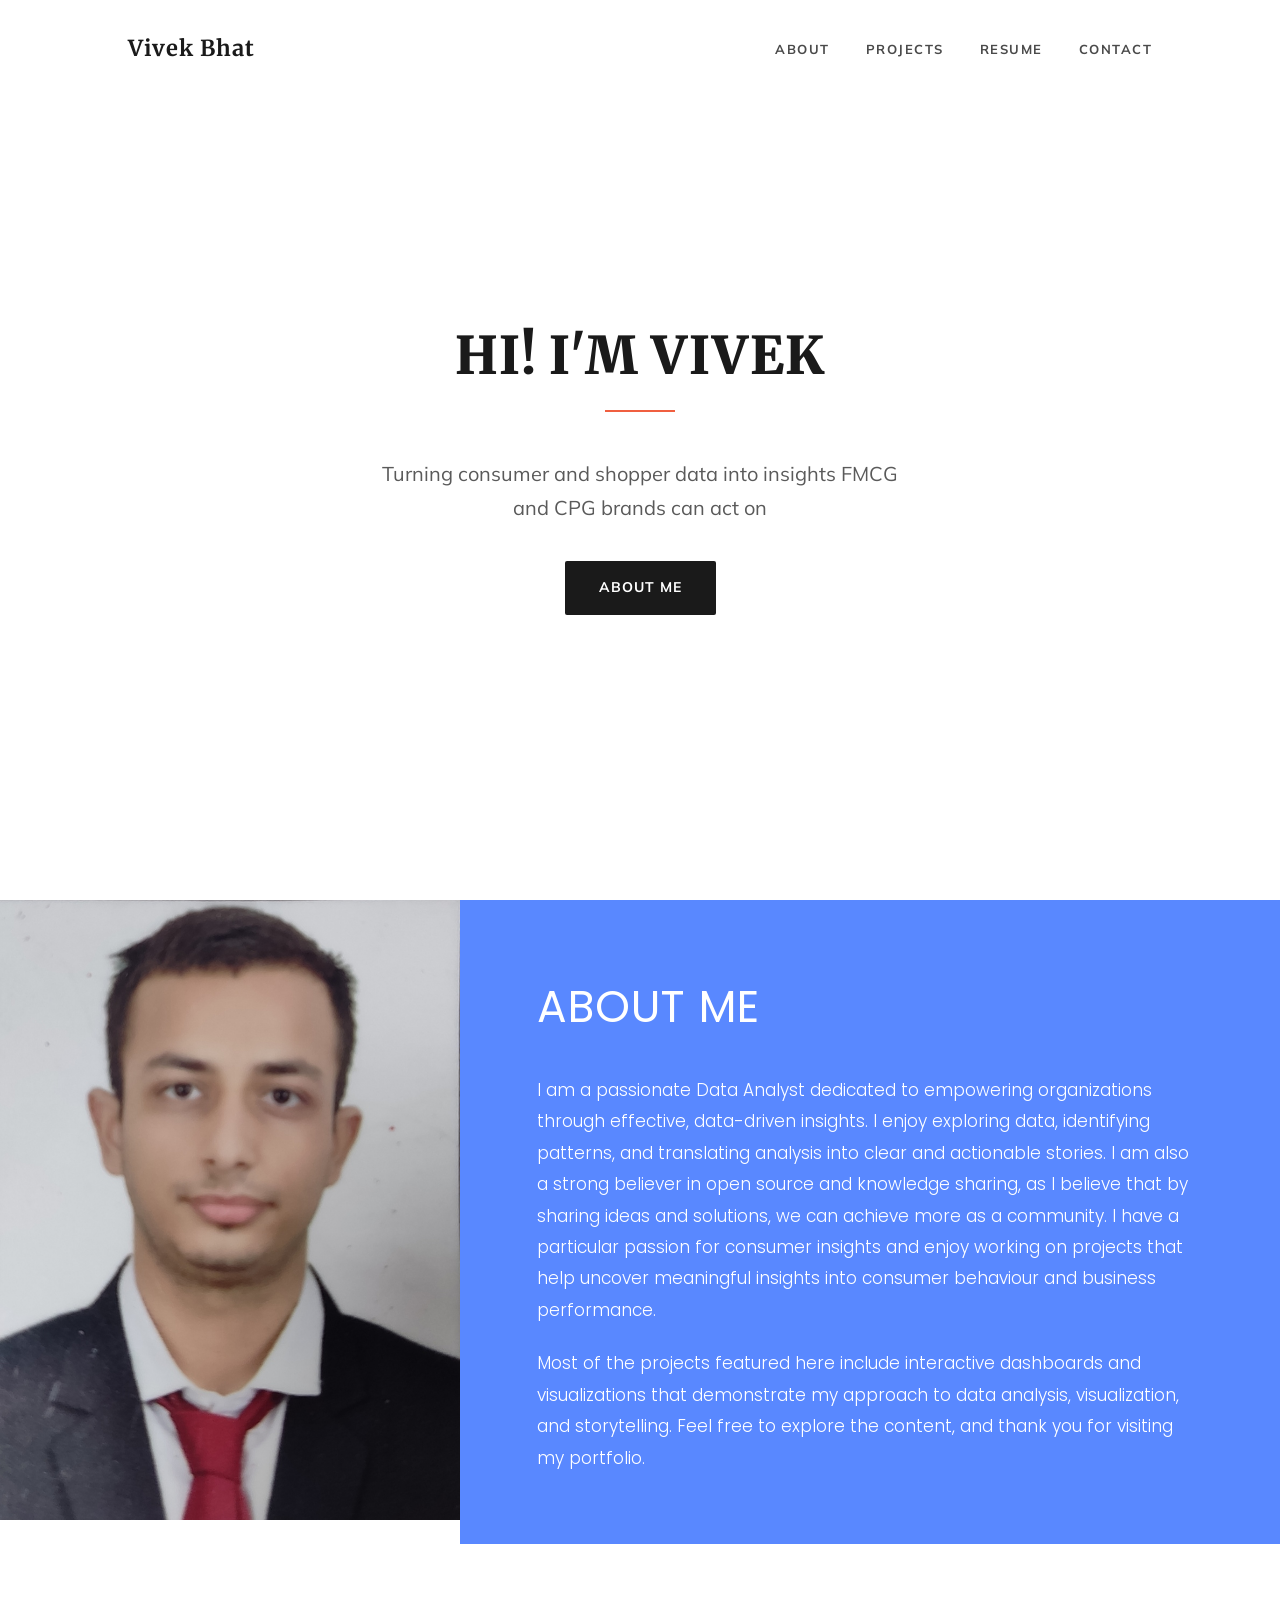
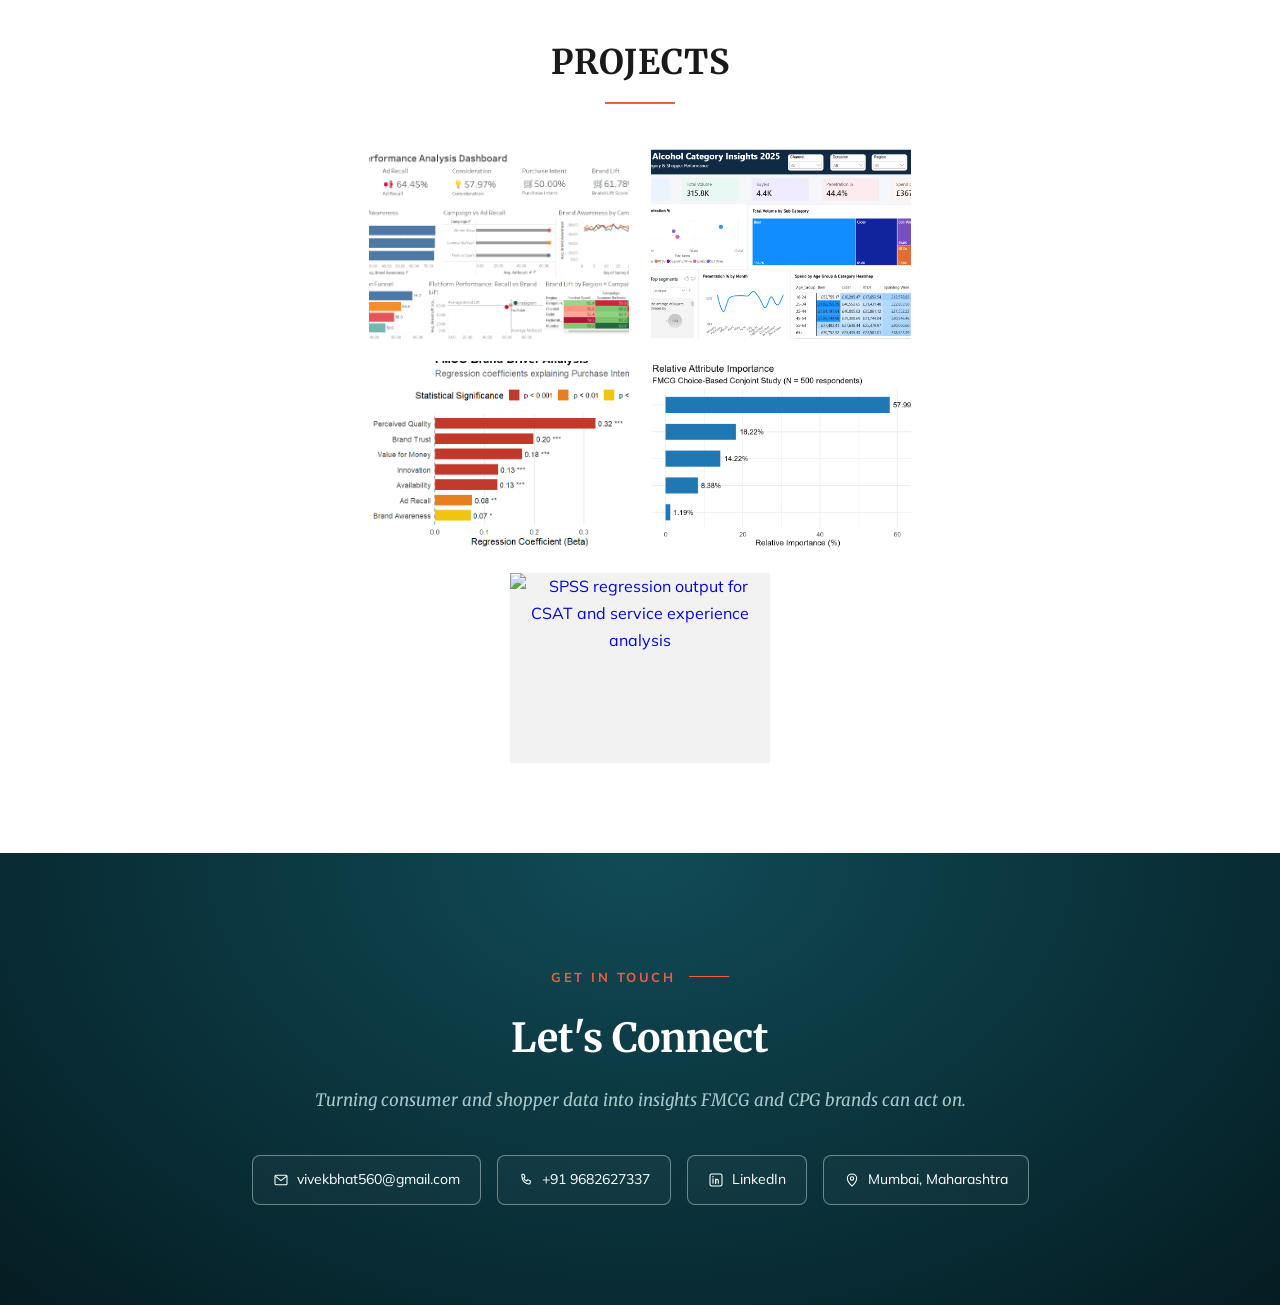
==== commit dd440db4: "Add files via upload" ====
--- a/index.html
+++ b/index.html
@@ -98,6 +98,14 @@
             </div>
         </a>
 
+        <a href="csat-service-experience-analysis.html" class="project-tile">
+            <img src="Images/csat-regression-output.png" alt="SPSS regression output for CSAT and service experience analysis">
+            <div class="project-tile-overlay">
+                <p class="tile-eyebrow">Survey Analytics</p>
+                <h3>CSAT &amp; Service<br>Experience Analysis</h3>
+            </div>
+        </a>
+
     </div>
 
   </section>
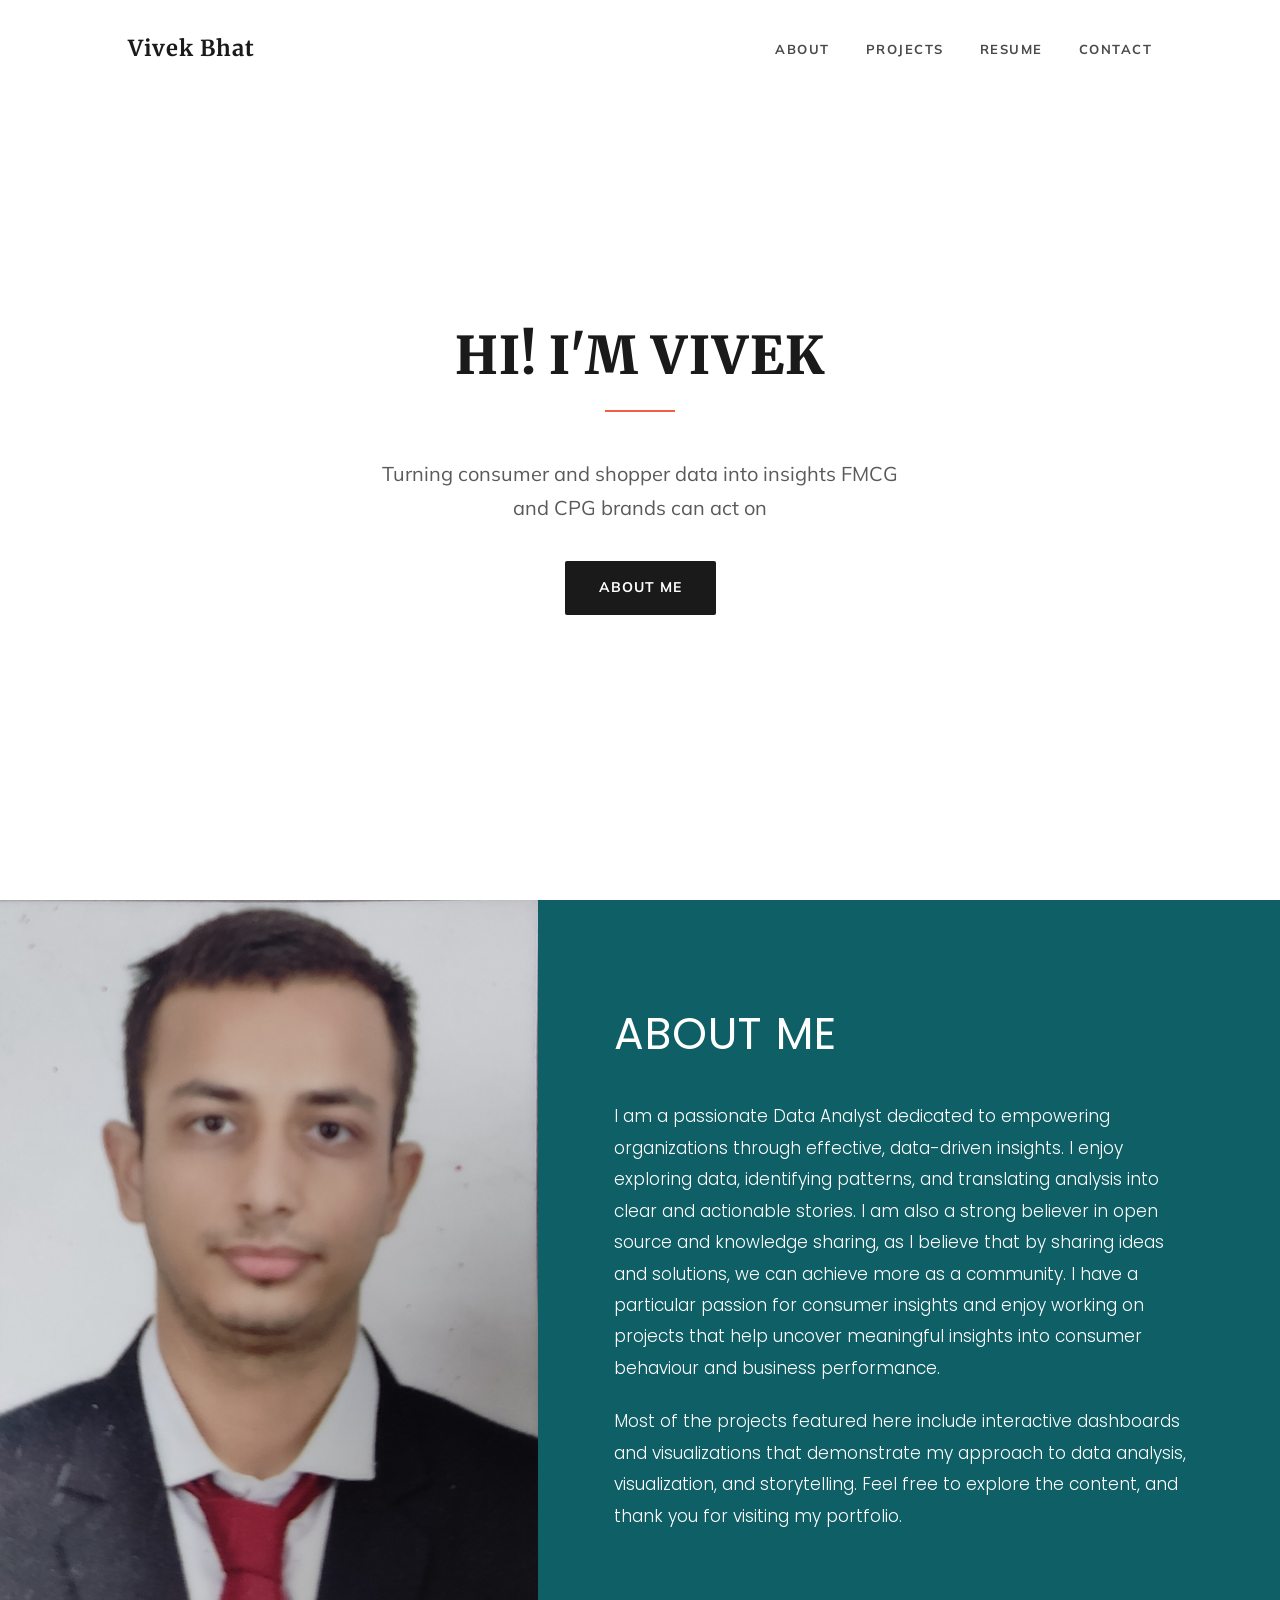
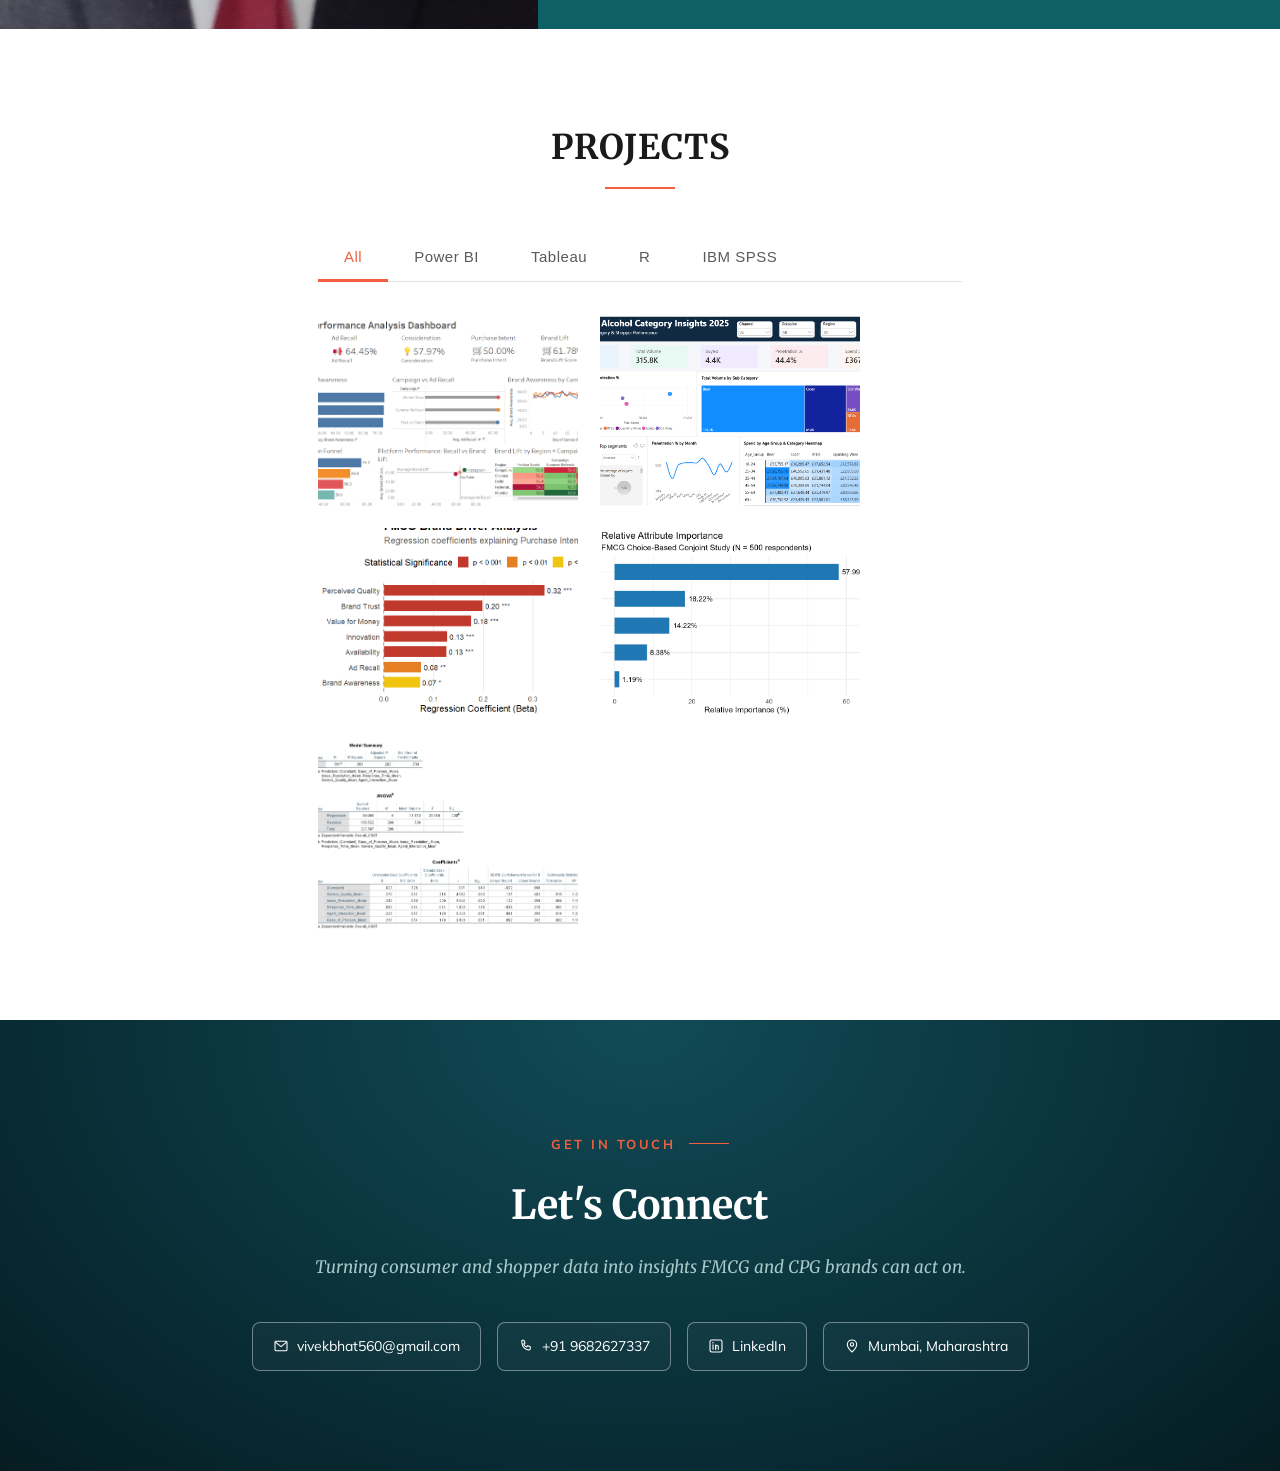
==== commit b067ee93: "Add files via upload" ====
--- a/index.html
+++ b/index.html
@@ -64,9 +64,17 @@
     <h2>Projects</h2>
     <hr class="divider">
 
+    <div class="project-filter" role="tablist" aria-label="Filter projects by tool">
+        <button type="button" class="filter-btn active" data-filter="all" role="tab" aria-selected="true">All</button>
+        <button type="button" class="filter-btn" data-filter="powerbi" role="tab" aria-selected="false">Power BI</button>
+        <button type="button" class="filter-btn" data-filter="tableau" role="tab" aria-selected="false">Tableau</button>
+        <button type="button" class="filter-btn" data-filter="r" role="tab" aria-selected="false">R</button>
+        <button type="button" class="filter-btn" data-filter="spss" role="tab" aria-selected="false">IBM SPSS</button>
+    </div>
+
     <div class="project-grid">
 
-        <a href="brand-lift-dashboard.html" class="project-tile">
+        <a href="brand-lift-dashboard.html" class="project-tile" data-category="tableau">
             <img src="Images/campaign-performance-analysis.png" alt="Campaign Performance Analysis Dashboard">
             <div class="project-tile-overlay">
                 <p class="tile-eyebrow">Consumer Insights</p>
@@ -74,7 +82,7 @@
             </div>
         </a>
 
-        <a href="shopper-insights-dashboard.html" class="project-tile">
+        <a href="shopper-insights-dashboard.html" class="project-tile" data-category="powerbi">
             <img src="Images/shopper-insights-dashboard.png" alt="UK Alcohol Category Insights 2025 Power BI Dashboard">
             <div class="project-tile-overlay">
                 <p class="tile-eyebrow">Shopper Analytics</p>
@@ -82,7 +90,7 @@
             </div>
         </a>
 
-        <a href="fmcg-brand-driver-analysis.html" class="project-tile">
+        <a href="fmcg-brand-driver-analysis.html" class="project-tile" data-category="r">
             <img src="Images/fmcg-brand-driver-analysis.png" alt="FMCG Brand Driver Analysis regression chart">
             <div class="project-tile-overlay">
                 <p class="tile-eyebrow">Consumer Insights</p>
@@ -90,7 +98,7 @@
             </div>
         </a>
 
-        <a href="conjoint-analysis.html" class="project-tile">
+        <a href="conjoint-analysis.html" class="project-tile" data-category="r">
             <img src="Images/conjoint-relative-importance.png" alt="Conjoint Analysis relative attribute importance chart">
             <div class="project-tile-overlay">
                 <p class="tile-eyebrow">Consumer Insights</p>
@@ -98,7 +106,7 @@
             </div>
         </a>
 
-        <a href="csat-service-experience-analysis.html" class="project-tile">
+        <a href="csat-service-experience-analysis.html" class="project-tile" data-category="spss">
             <img src="Images/csat-regression-output.png" alt="SPSS regression output for CSAT and service experience analysis">
             <div class="project-tile-overlay">
                 <p class="tile-eyebrow">Survey Analytics</p>
@@ -150,5 +158,25 @@
     </div>
   </section>
 
+
+  <script>
+    (function(){
+      var btns=document.querySelectorAll('.filter-btn');
+      var tiles=document.querySelectorAll('.project-tile');
+      btns.forEach(function(b){
+        b.addEventListener('click',function(){
+          var f=b.getAttribute('data-filter');
+          btns.forEach(function(x){
+            var on=x===b;
+            x.classList.toggle('active',on);
+            x.setAttribute('aria-selected',on?'true':'false');
+          });
+          tiles.forEach(function(t){
+            t.classList.toggle('hidden',f!=='all'&&t.getAttribute('data-category')!==f);
+          });
+        });
+      });
+    })();
+  </script>
 </body>
 </html>
--- a/style.css
+++ b/style.css
@@ -4,8 +4,8 @@
 :root{
     --coral:#F05F40;
     --coral-dark:#d8492c;
-    --about-blue:#5988FF;
-    --about-blue-dark:#4a78ee;
+    --about-blue:#0E5F66;
+    --about-blue-dark:#0b4d53;
     --ink:#1a1a1a;
     --text-muted:#5a5a5a;
 }
@@ -181,18 +181,21 @@
 
 .about-container{
     display:flex;
-    align-items:flex-start;
-    max-width:1300px;
-    margin:0 auto;
+    align-items:stretch;
+    width:100%;
+    max-width:none;
+    margin:0;
     padding:0;
     gap:0;
     text-align:left;
+    background:var(--about-blue);
 }
 
 .about-photo{
-    flex:1 1 42%;
-    max-width:460px;
-    height:620px;
+    flex:0 0 42%;
+    width:42%;
+    max-width:none;
+    min-height:640px;
     min-width:0;
     overflow:hidden;
 }
@@ -201,18 +204,18 @@
     width:100%;
     height:100%;
     object-fit:cover;
-    object-position:center 25%;
+    object-position:center 20%;
     display:block;
 }
 
 .about-text{
     flex:1 1 58%;
-    min-height:620px;
+    min-height:640px;
     background:var(--about-blue);
     display:flex;
     flex-direction:column;
     justify-content:center;
-    padding:70px 6%;
+    padding:70px 7% 70px 6%;
 }
 
 h2, #about h2{
@@ -248,9 +251,11 @@
         text-align:center;
     }
     .about-photo{
+        flex:none;
         max-width:100%;
         width:100%;
-        height:340px;
+        min-height:0;
+        height:420px;
     }
     .about-text{
         min-height:0;
@@ -276,7 +281,7 @@
     display:flex;
     flex-wrap:wrap;
     gap:22px;
-    justify-content:center;
+    justify-content:flex-start;
     max-width:1200px;
     margin:0 auto;
 }
@@ -339,6 +344,52 @@
     line-height:1.35;
 }
 
+
+/* Project filter ribbon */
+.project-filter{
+    display:flex;
+    justify-content:flex-start;
+    align-items:center;
+    flex-wrap:wrap;
+    gap:0;
+    max-width:1200px;
+    margin:0 auto 34px;
+    border-bottom:1px solid #e3e3e3;
+}
+
+.filter-btn{
+    background:none;
+    border:none;
+    border-bottom:3px solid transparent;
+    margin-bottom:-1px;
+    padding:14px 26px;
+    font-family:'Poppins', sans-serif;
+    font-size:15px;
+    font-weight:500;
+    letter-spacing:.5px;
+    color:var(--text-muted);
+    cursor:pointer;
+    transition:.25s;
+}
+
+.filter-btn:hover{
+    color:var(--coral);
+}
+
+.filter-btn.active{
+    color:var(--coral);
+    border-bottom-color:var(--coral);
+}
+
+.project-tile.hidden{
+    display:none;
+}
+
+@media(max-width:600px){
+    .project-filter{ justify-content:center; }
+    .filter-btn{ padding:12px 14px; font-size:14px; }
+}
+
 /* ============ PAGE 4: CONTACT (dark teal) ============ */
 
 #contact.contact-section{
